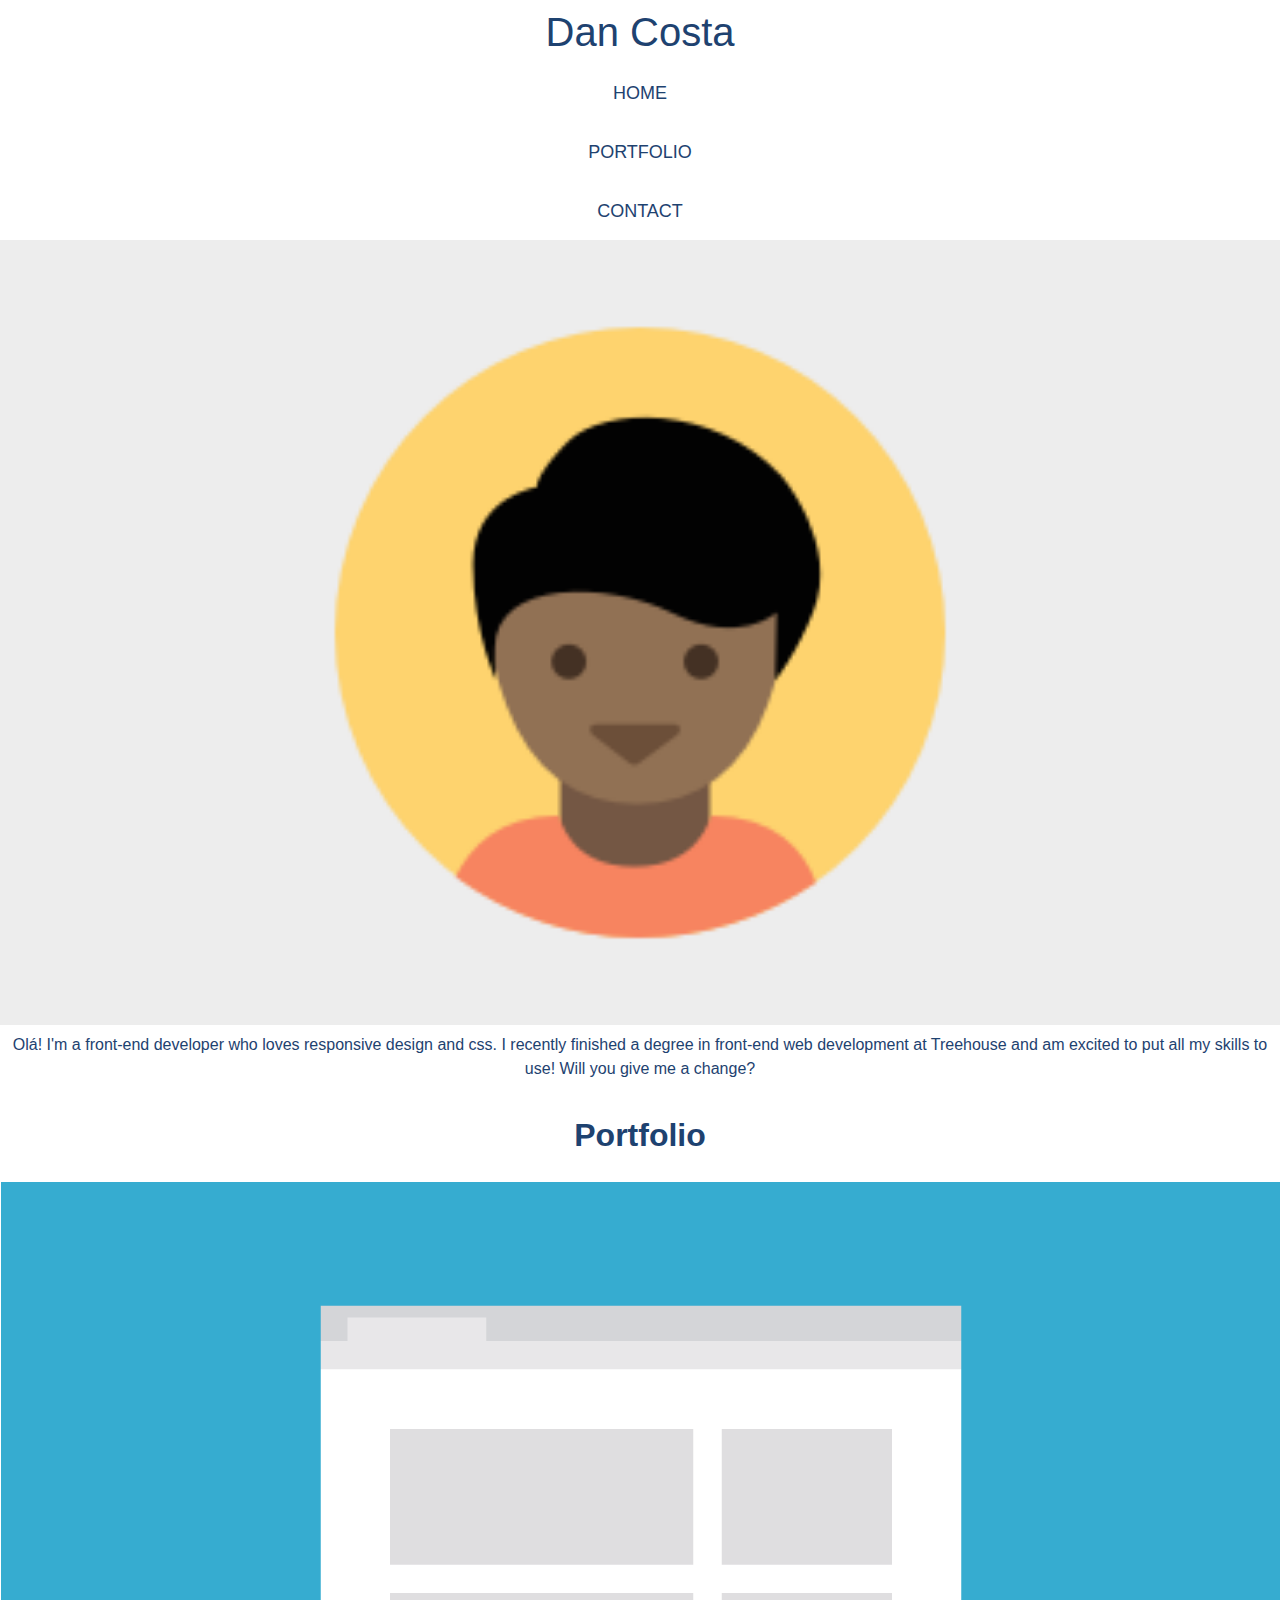
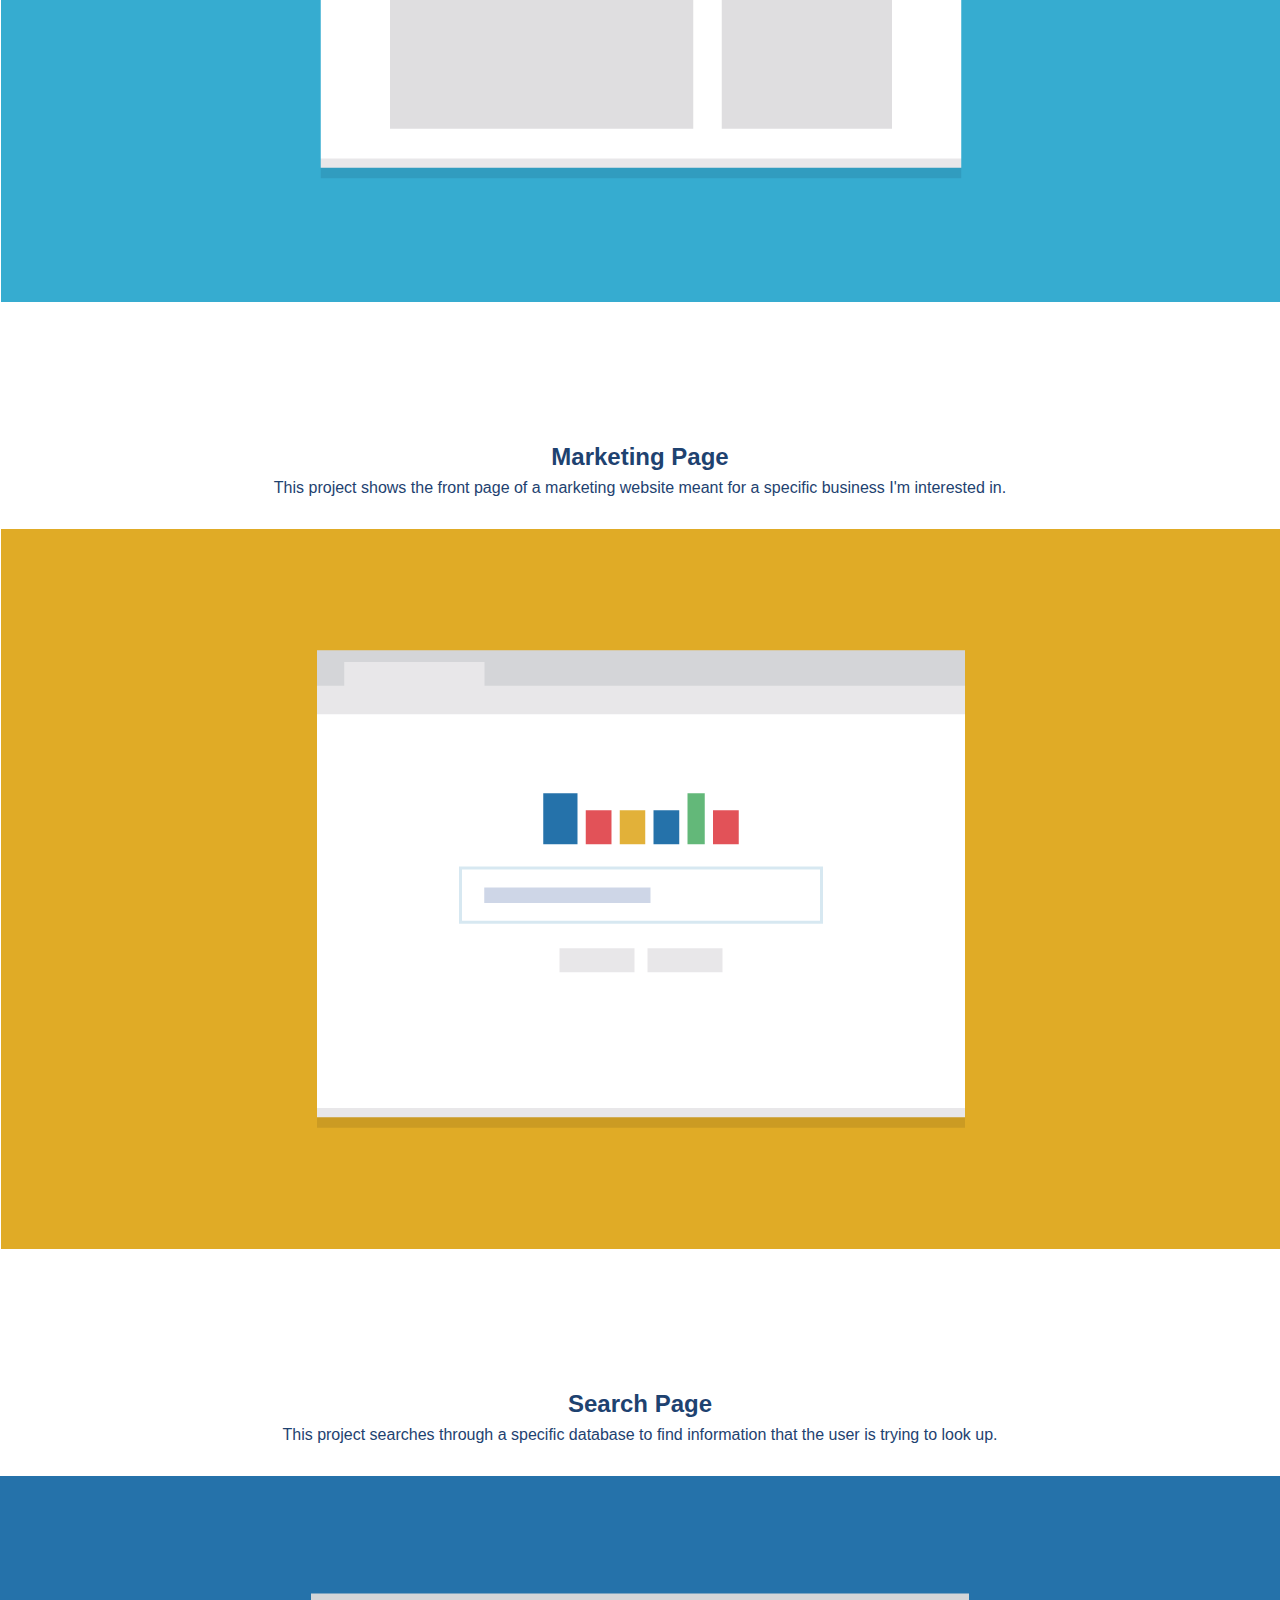
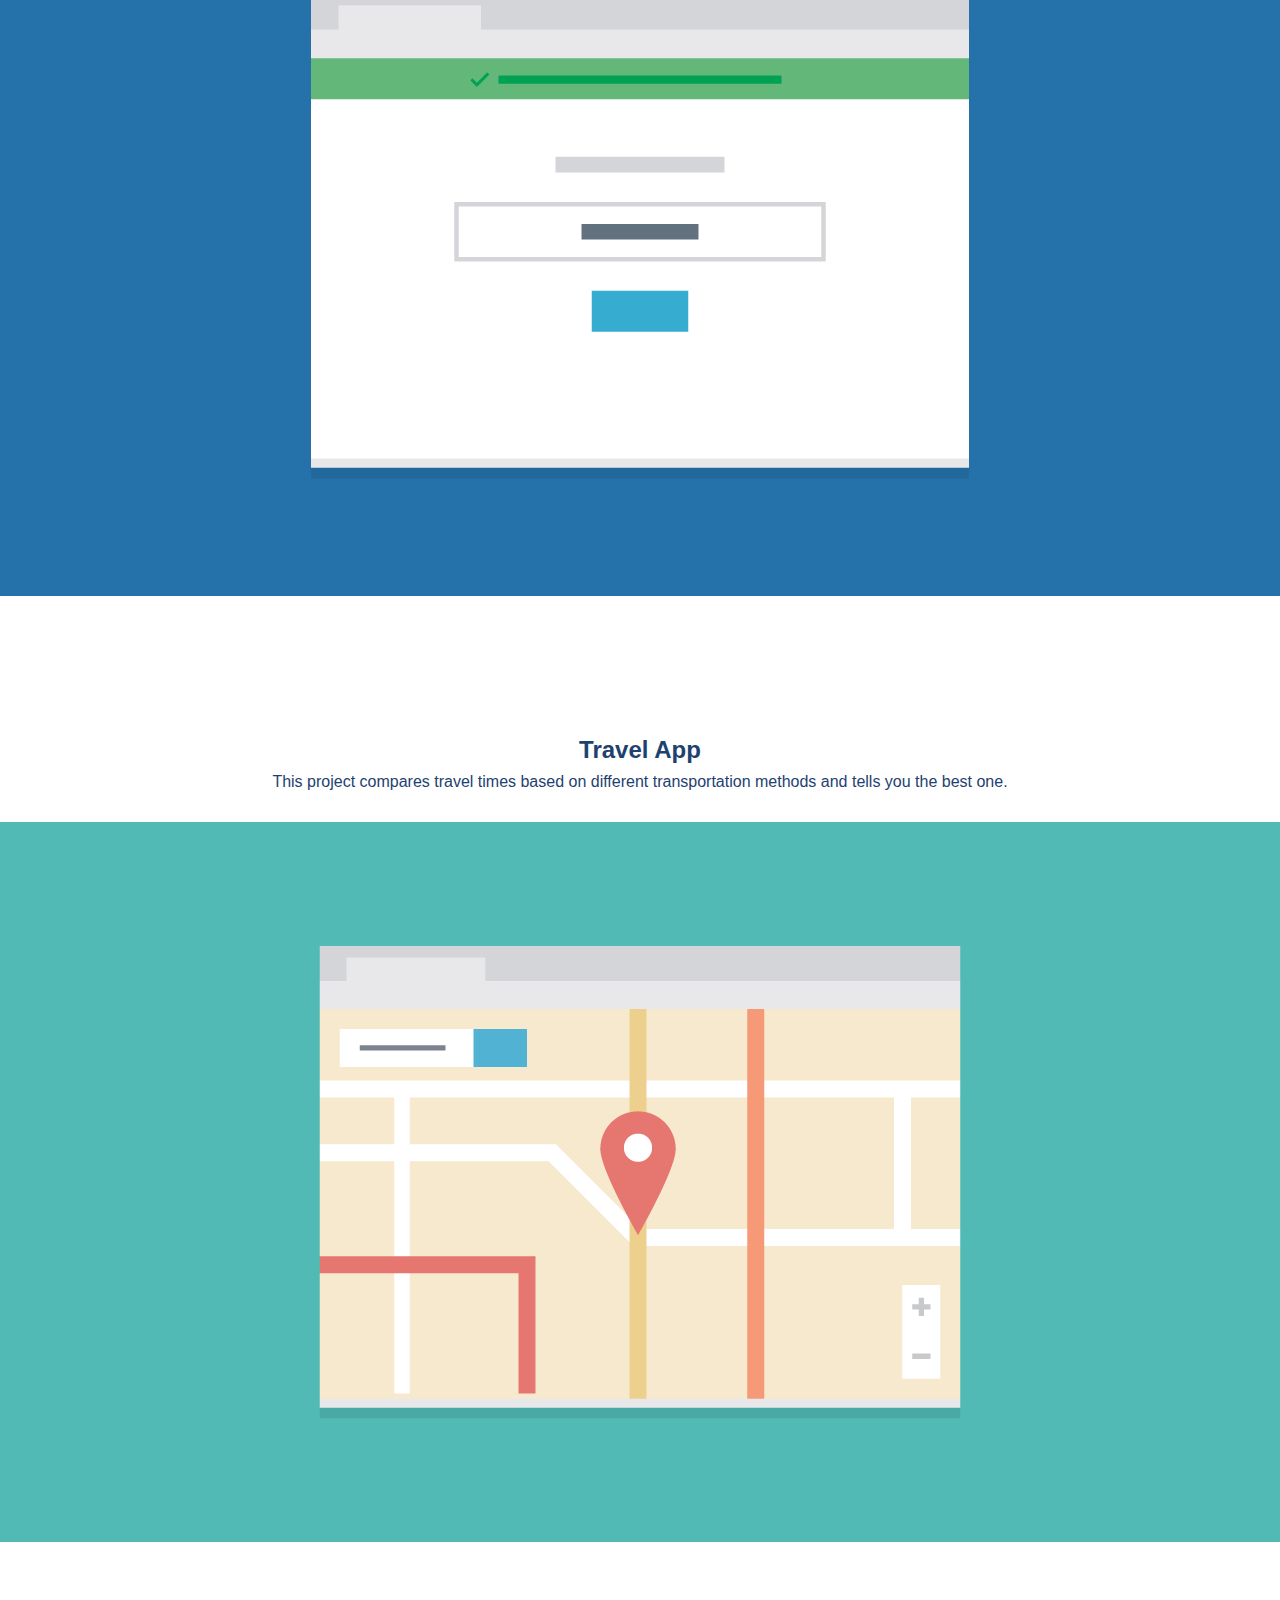
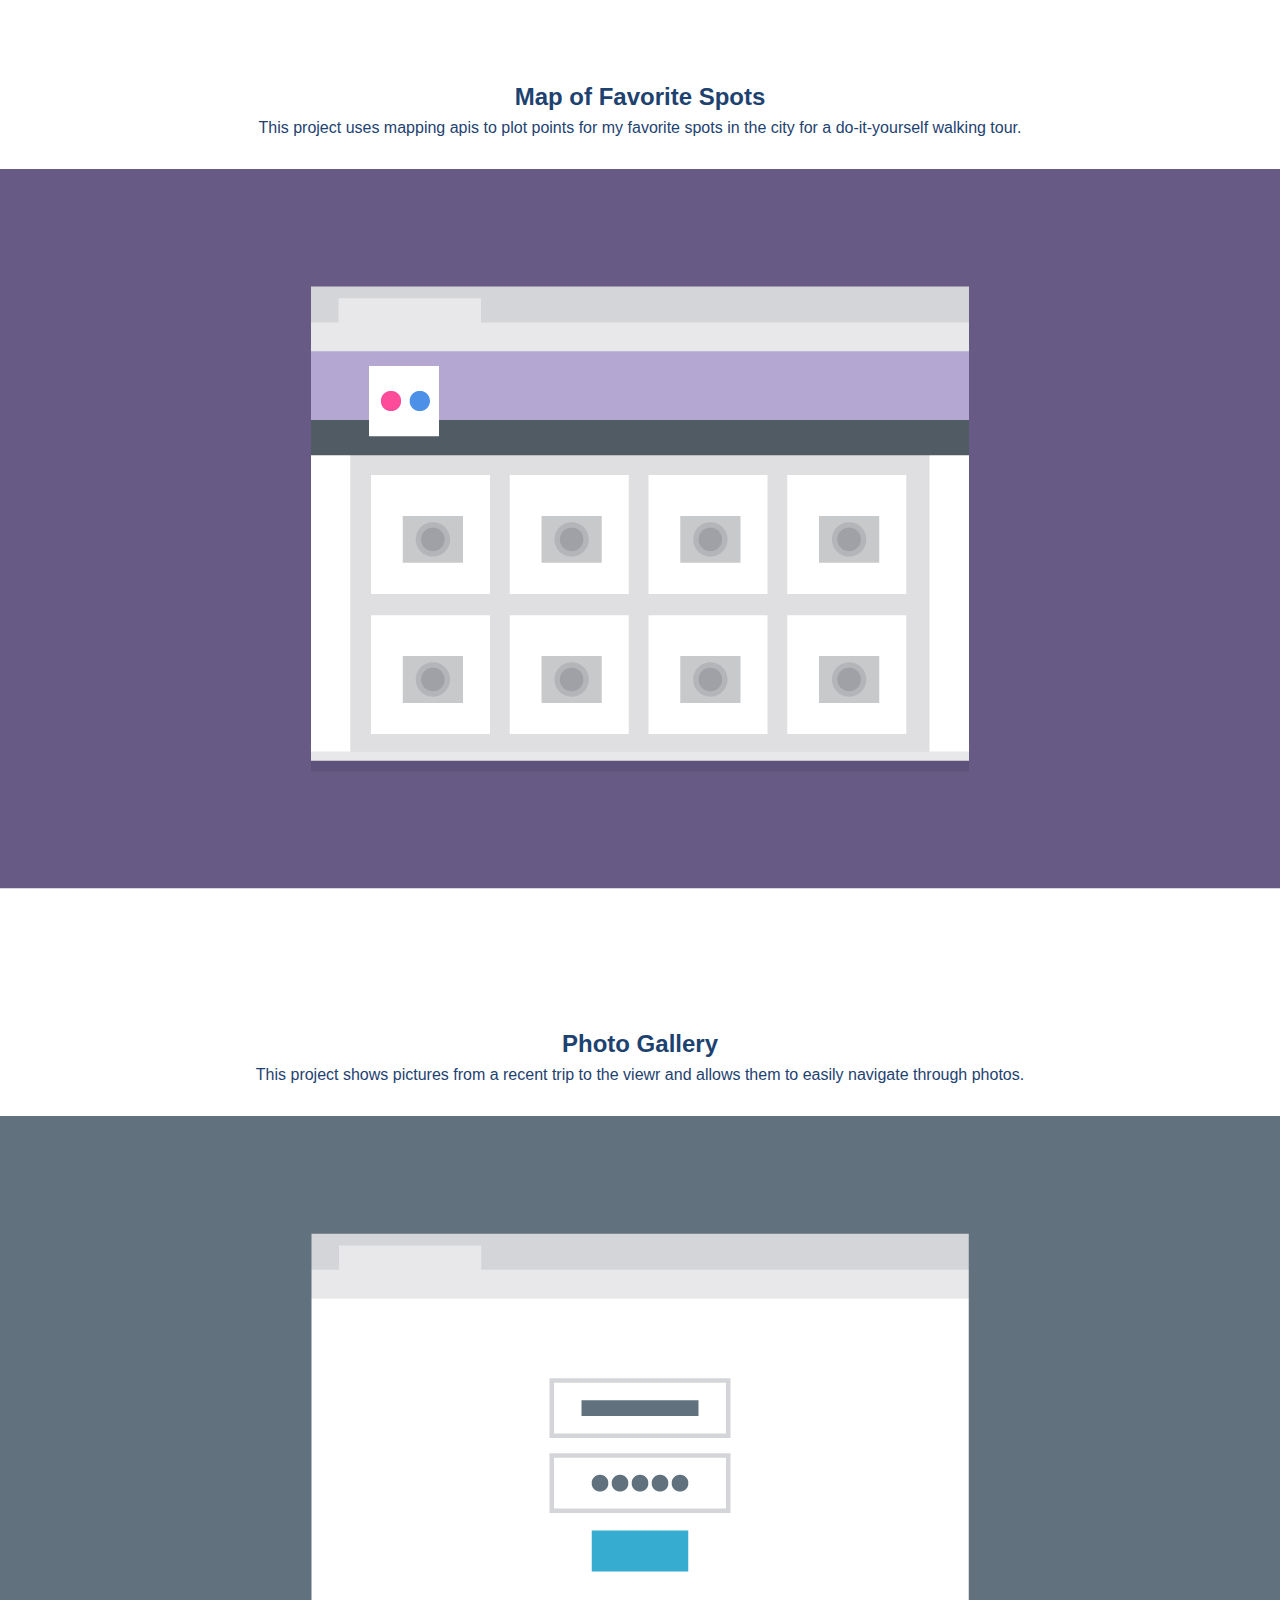
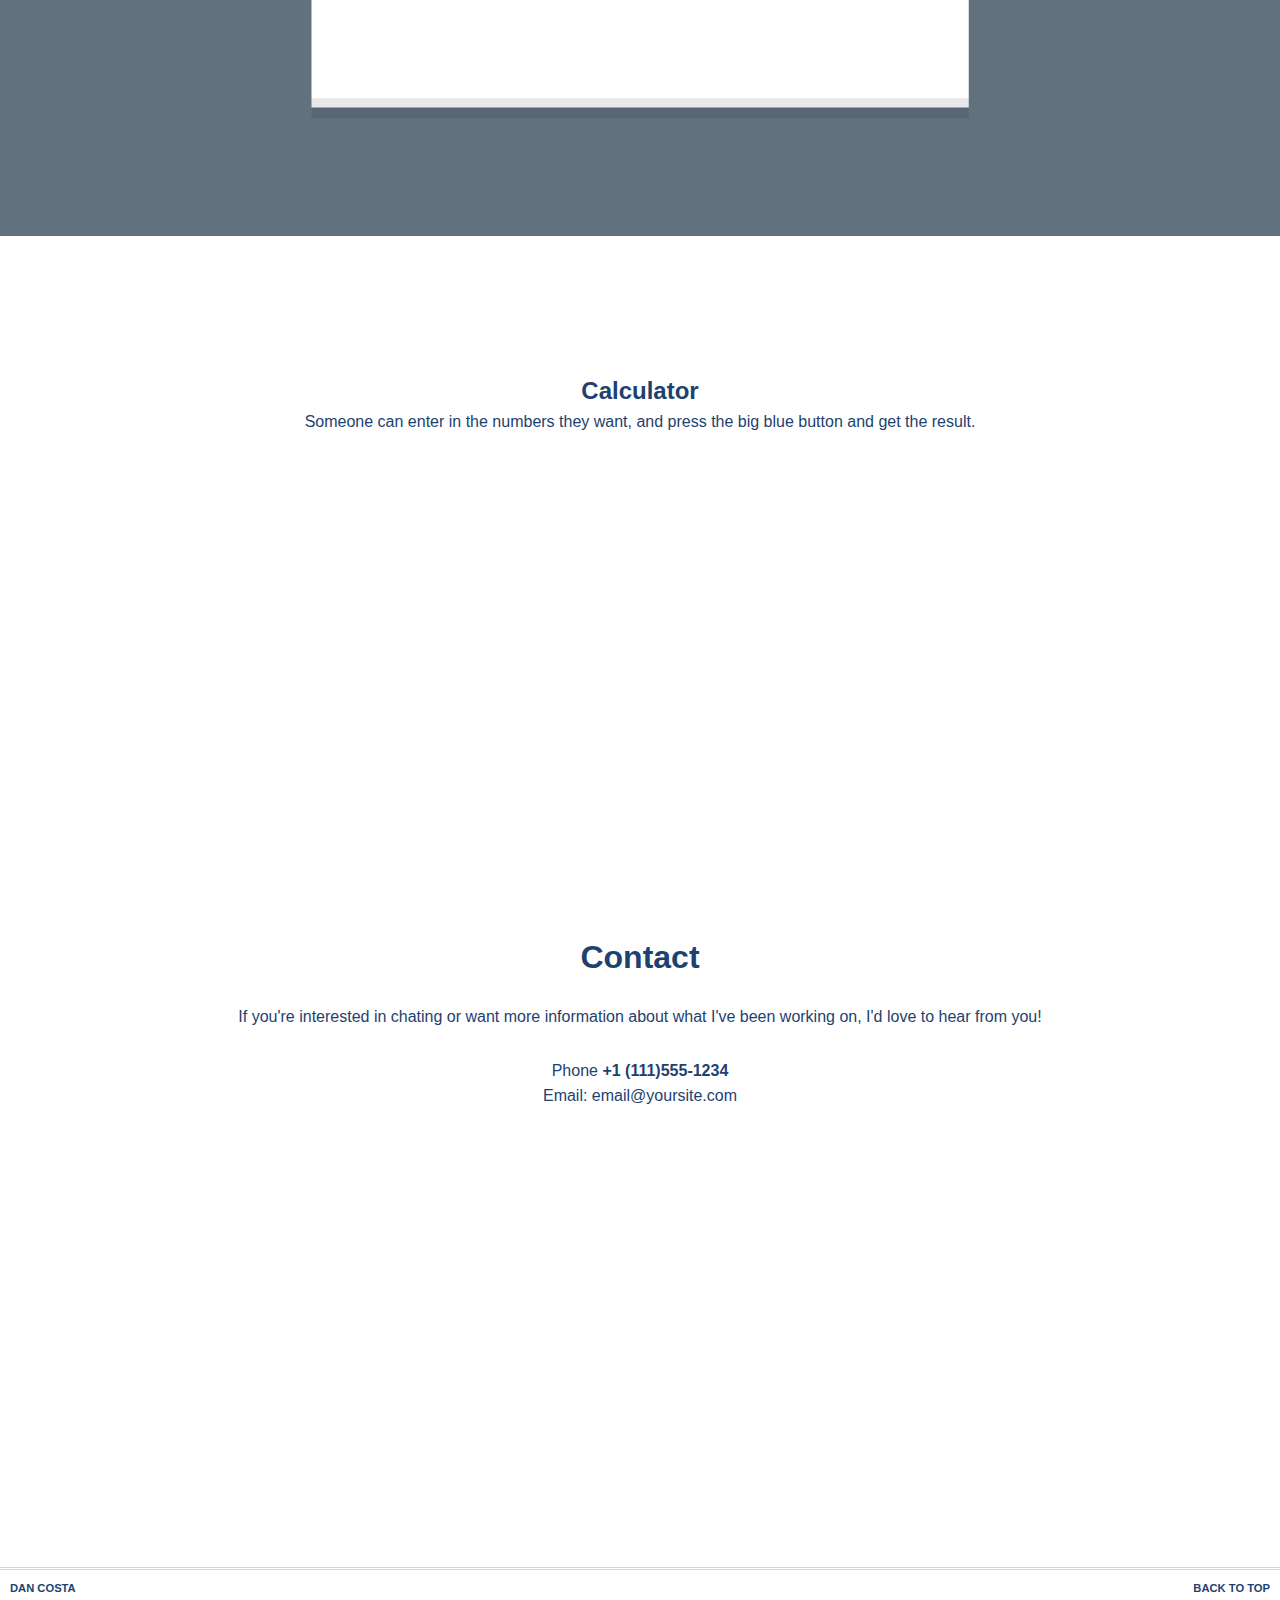
==== index.html @ 62ac526b "Small devices done" ====
<!doctype html>

<html lang="en">
    <head>
        <meta charset="utf-8">
        <title>Dan Costa</title>
        <meta name="viewport" content="width=device-width, initial-scale=1.0">
        <link rel="stylesheet" href="css/normalize.css">
        <link rel="stylesheet" href="css/styles.css">
    </head>

    <body>
        <header name="top">
            <nav>
                <ul class="name">
                    <li>Dan Costa</a></li>
                </ul>
                <ul class="main-nav">
                    <li><a class="home" href="#top">Home</a></li>
                    <li><a class="portfolio" href="#portfolio">Portfolio</a></li>
                    <li><a class="contact" href="#contact">Contact</a></li>
                </ul>
            </nav>

        </header>

        <main>
            <div>
                <img class="profile" src="images/responsive-layout-profile.png" alt="profile photo">
                <p> Olá! I'm a front-end developer who loves responsive design and css. 
                    I recently finished a degree in front-end web development at Treehouse and am excited to put all my skills to use! 
                    Will you give me a change? </p>
            </div>

            <section>
                <h1><a name="portfolio"></a>Portfolio</h1>
                    <div class="marketing">
                        <img src="images/portfolio-1.png" class="portfolio" alt="newspaper image">
                        <h2>Marketing Page</h2>
                        <p>This project shows the front page of a marketing website meant for a specific business I'm interested in.</p>
                    </div>

                    <div class="search">    
                        <img src="images/portfolio-2.png" class="portfolio alt="search image">
                        <h2>Search Page</h2>
                        <p>This project searches through a specific database to find information that the user is trying to look up.</p>
                    </div>

                    <div class="travel app">    
                        <img src="images/portfolio-3.png" class="portfolio alt="app image">
                        <h2>Travel App</h2>
                        <p>This project compares travel times based on different transportation methods and tells you the best one.</p>
                    </div>

                    <div class="map">    
                        <img src="images/portfolio-4.png" class="portfolio alt="map image">
                        <h2>Map of Favorite Spots</h2>
                        <p>This project uses mapping apis to plot points for my favorite spots in the city for a do-it-yourself walking tour.</p>
                    </div>

                    <div class="photo-gallery">    
                        <img src="images/portfolio-5.png" class="portfolio alt="a photo gallery image">
                        <h2>Photo Gallery</h2>
                        <p>This project shows pictures from a recent trip to the viewr and allows them to easily navigate through photos.</p>
                    </div>

                    <div class="calculator">    
                        <img src="images/portfolio-6.png" class="portfolio alt="a calculator image">
                        <h2>Calculator</h2>
                        <p>Someone can enter in the numbers they want, and press the big blue button and get the result.</p>
                    </div>
            </section>

            <section>
                <h1><a name="contact"></a>Contact</h1>
                <p>If you're interested in chating or want more information about what I've been working on, I'd love to hear from you!</p>
                <div>Phone <strong>+1 (111)555-1234</strong></div>
                <div>Email: <a href="mailto:email@yoursite.com">email@yoursite.com</a></div>

            </section>

        </main>


        <footer>
            <nav class="container">
                <ul class="footer-name">
                    <li>Dan Costa</li>
                </ul>
                <ul class="footer-nav">
                    <li><a class="home" href="index.html">Home</a></li>
                    <li><a class="portfolio" href="#portfolio">Portfolio</a></li>
                    <li><a class="contact" href="#contact">Contact</a></li>
                </ul>
                <div class="back-to-top">
                    <a class="top" href="#top"><strong>Back to top</strong></a>
                </div>
            </nav>

        </footer>

    </body>
</html>
---- css/styles.css ----
/* Base Element Styles  */
* {
    margin: 0;
	padding: 0;
    box-sizing: border-box;
    color: #1E4270;
    width: 100%;
}

body {
	font-family: Roboto, sans-serif;
    line-height: 1.6;
    background-color: #FFFFFF;
}

p {
	font-size: 1em;
    margin-bottom: 1.8em;
    line-height: 1.5;
    text-align: center;
}

/* Navigation Top and footer */

.name {
    font-size: 2.5em;
    margin: 0;
    text-align: center;
    color: #1E4270;
}

.main-nav {
    width: 100%;
    font-size: 1.8em;
    text-transform: uppercase;
    display: flex;
    flex-direction: column;
    align-items: center;
}

.main-nav li {
    list-style: none;
    padding: 15px 10px;
    font-size: 18px;
    text-align: center;

}

.main-nav a:hover {
    color: #418FDE;
}

.nav-footer a:hover {
    color: #418FDE;
}

.main-nav a {
    display: inline-block;     
    position: relative;    
    z-index: 1;     
    padding: 2em;     
    margin: -2em;
}

a {
    text-decoration: none;
}

a:hover{
    color:#418FDE;
}

footer {
    border-top: double #A7E7FF;
    margin-top: 10px;
    margin-bottom: 0px;
    padding: 10px;
    width: 100%; 
    
}

.container {
   width: 100%;
   display: flex;
   flex-direction: row;
   vertical-align: bottom;
   align-items: flex-end;
}

.footer-name {
    font-size: .70em;
    font-weight: bold;
    text-transform: uppercase;
}

.footer-nav {
    display: none;
}

.back-to-top {
    font-size: .70em;
    text-transform: uppercase;
    display: flex;
    align-items: flex-end;
}

.back-to-top a {
    margin: 0;
    padding: 0;
    text-align: end;
}

/* Main Area */

h1 {
text-align: center;
}

section {
    text-align: center;
    padding-bottom: 35%;
}

img:hover {
    transform: scale(.97);
}

img {
    transition-duration: .1s;
}

.portfolio {
    padding-bottom: 10%;
}

/* Media Queries */

/* @media screen and (min-width:768px) {
    nav {
        display: flex;
        margin: auto;
        margin-bottom: 50px;
        flex-direction: column;
        align-items: center;
    }

    nav ul {
        display: flex;
        flex-direction: row;
        justify-content: center;
    } 

    

    footer {
        border-top: double #A7E7FF;
        margin-top: 90px;
        width: 100%;
        
    }

    .footer-nav {
        padding-left: 20px;
        font-size: 1em;
        text-transform: uppercase;
        float: right;


    }

    .footer-name {
        font-size: 1.2em;
        margin: 0;
        float: left;
        display: block;
       
    }

    .footer-nav {
    font-size: .50em;
    text-transform: uppercase;
    display: flex;
    justify-content: space-between;
    align-items: flex-end;
}
a.home,
a.portfolio,
a.contact {
    padding: 0;
    margin: 0;
    text-align: center;
}
}


@media screen and (min-width: 1024px) {
    
} */

  
      /* ---- Float clearfix ---- */
  
      .clearfix::after {
          content: " ";
          display: table;
          clear: both;
      }
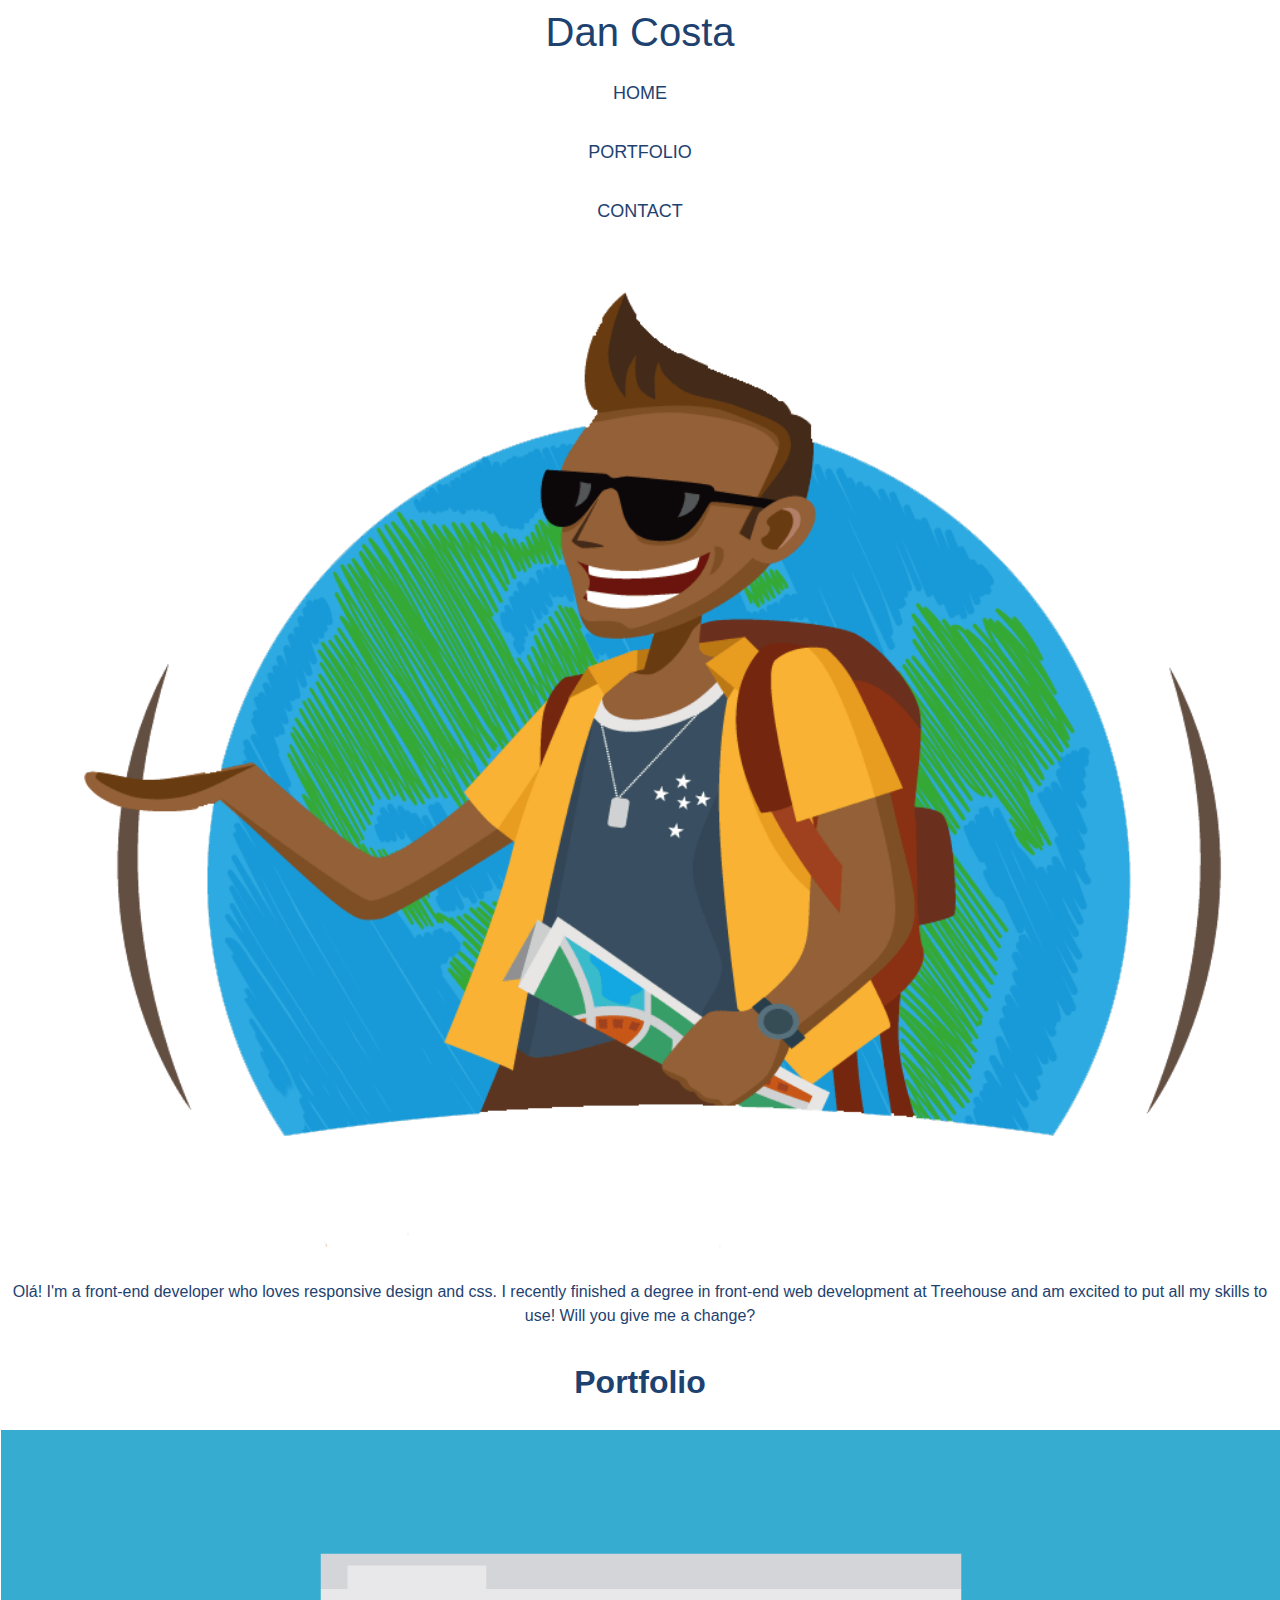
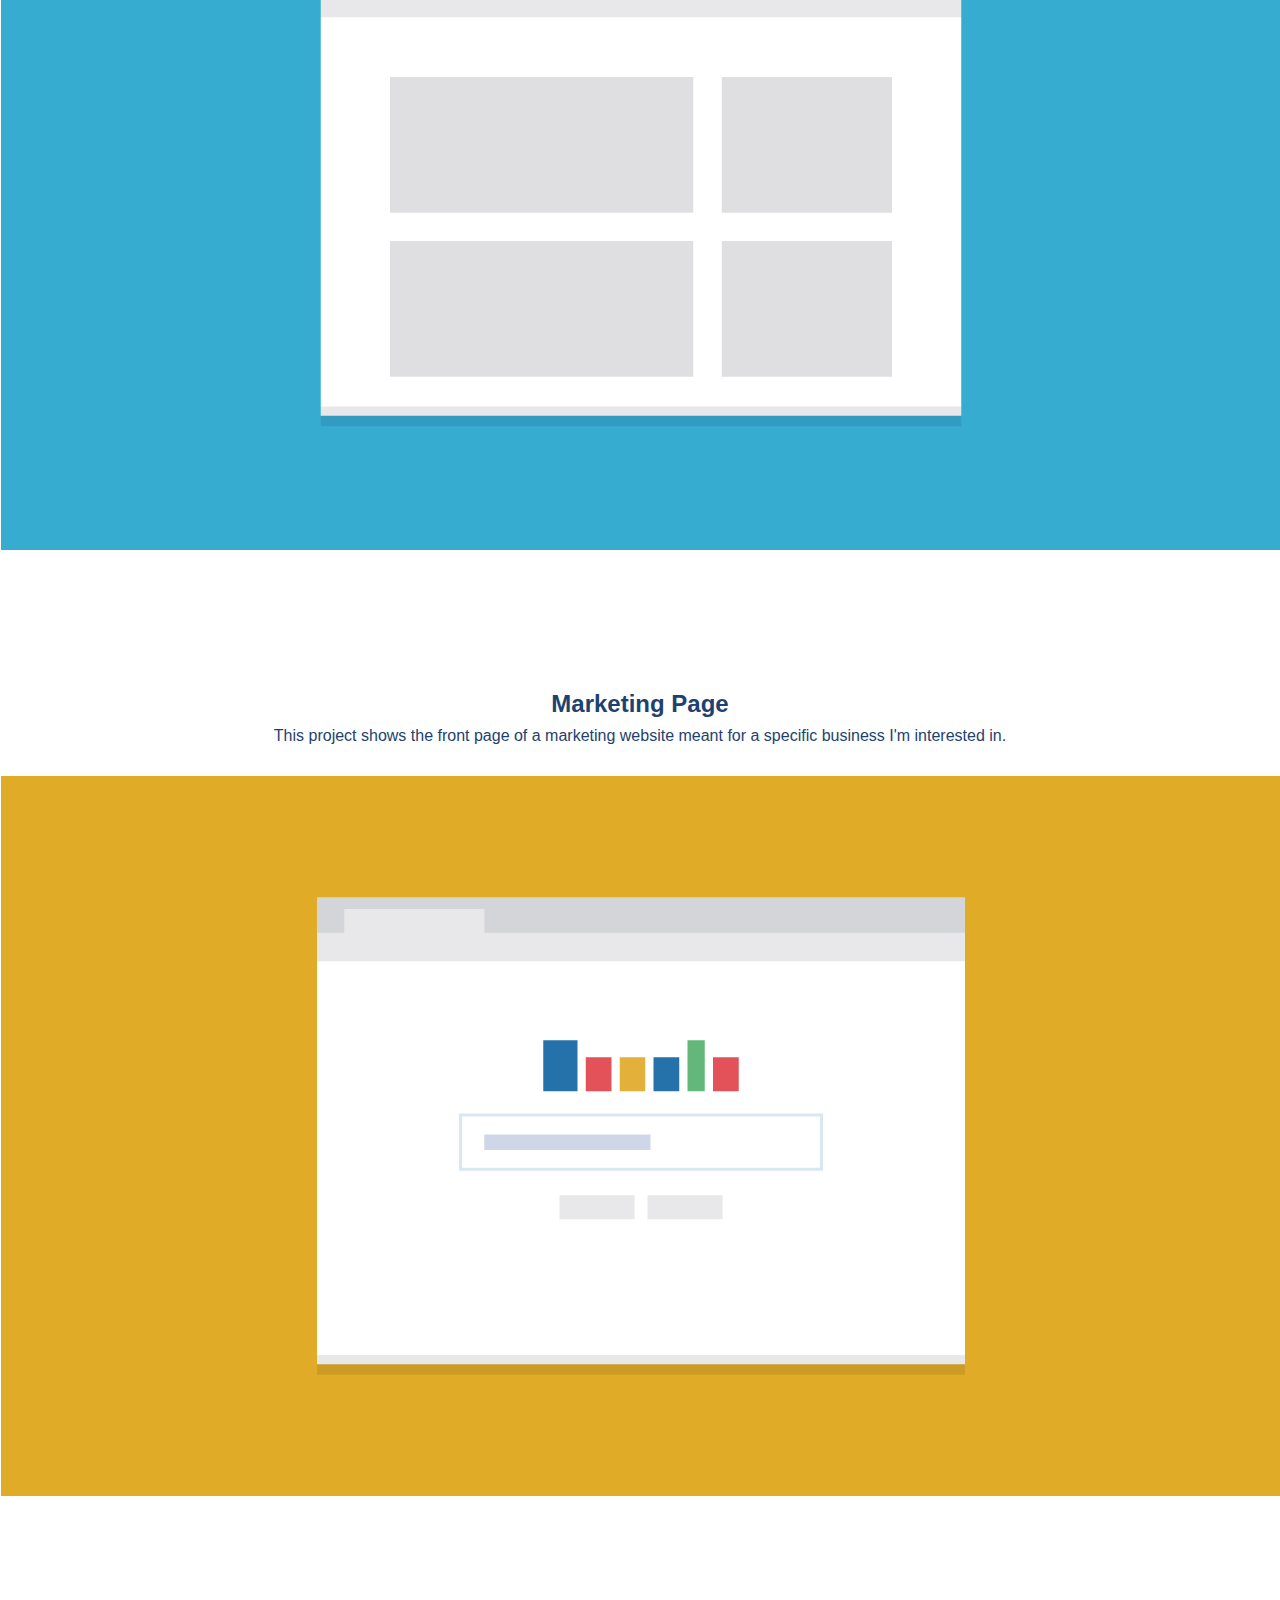
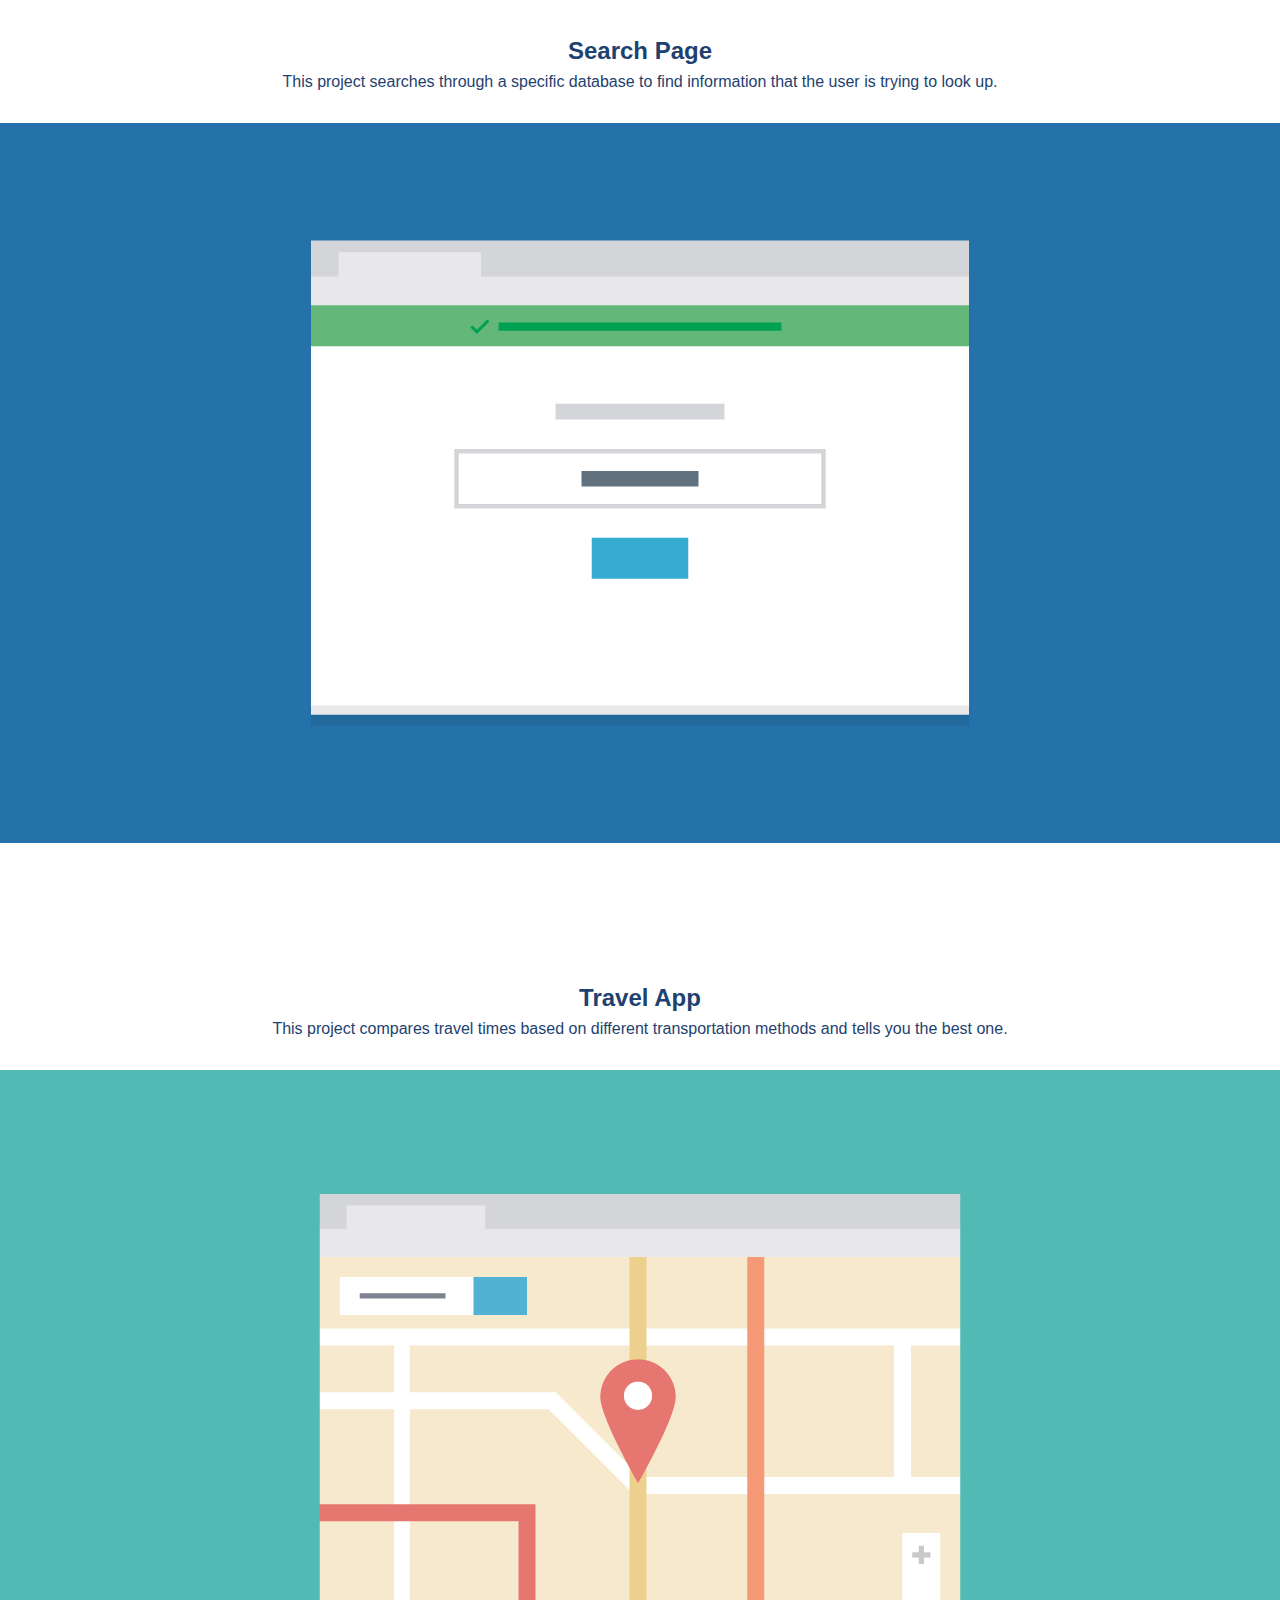
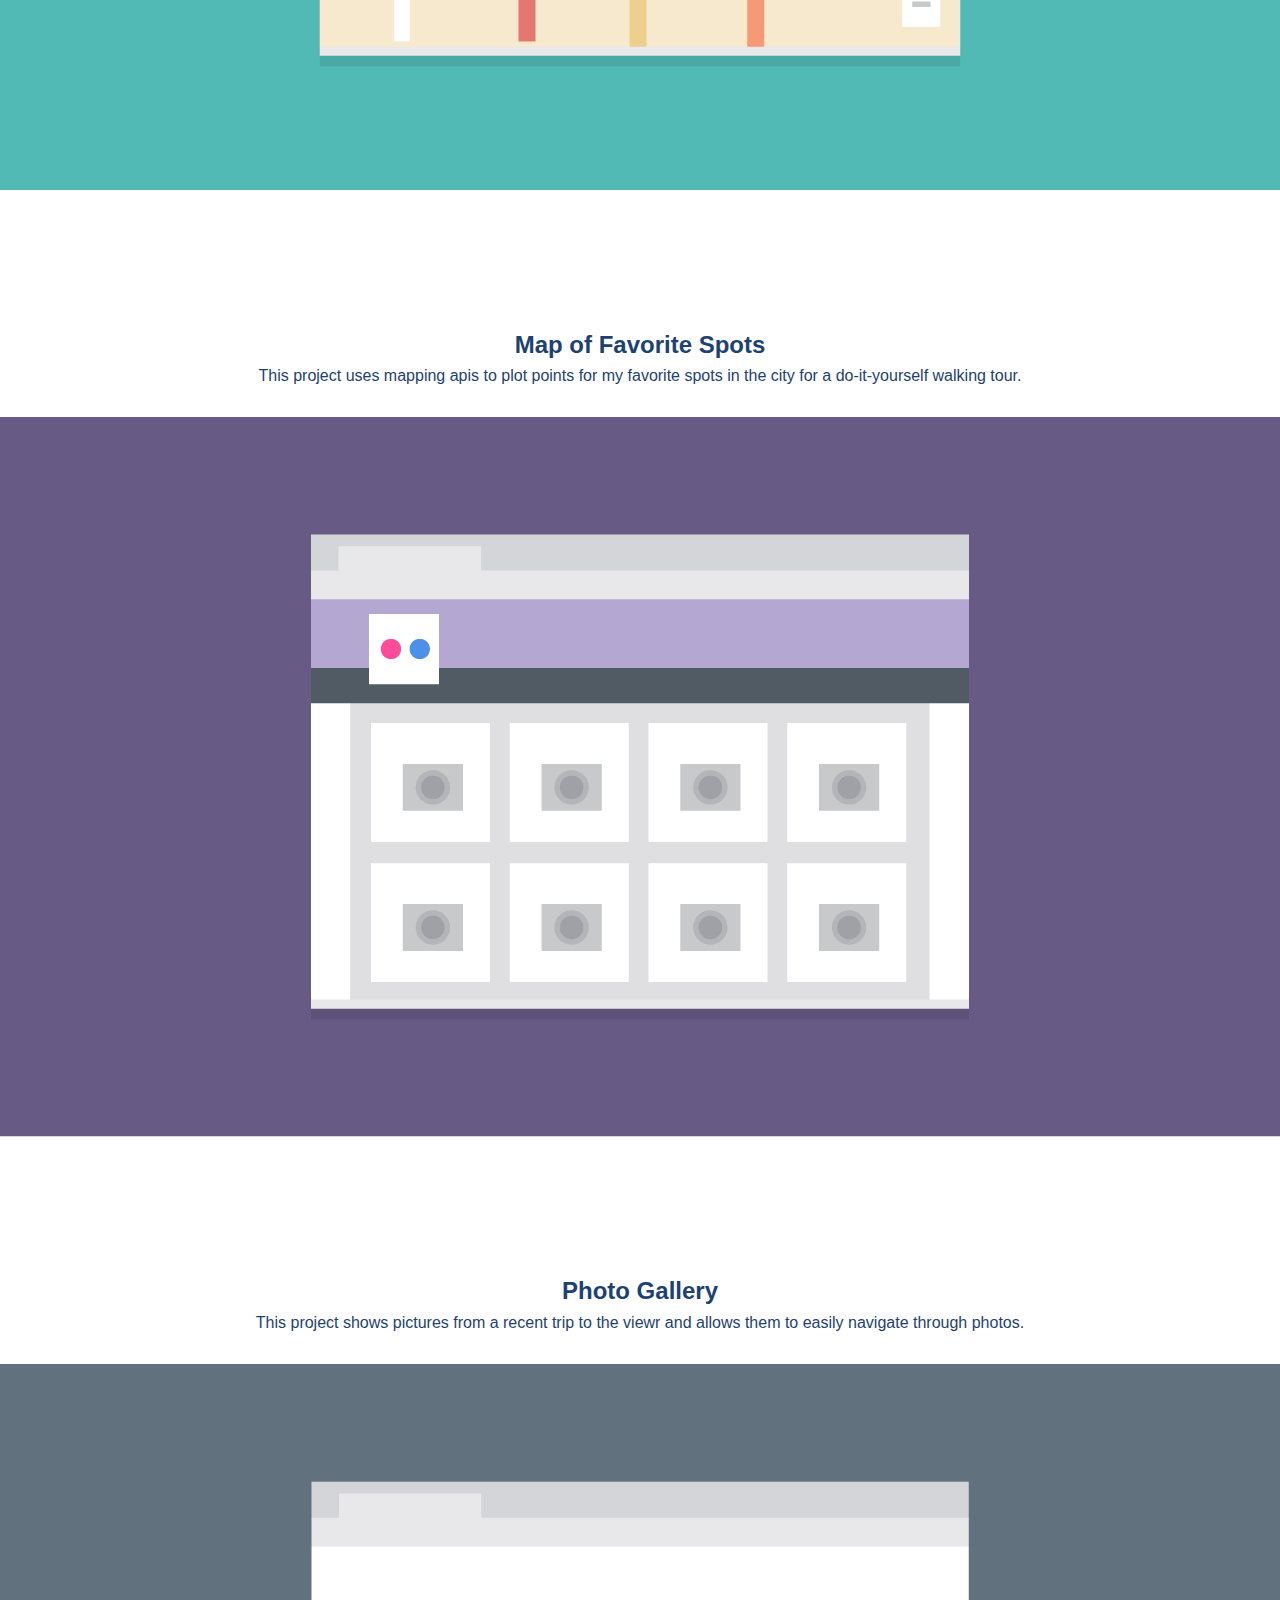
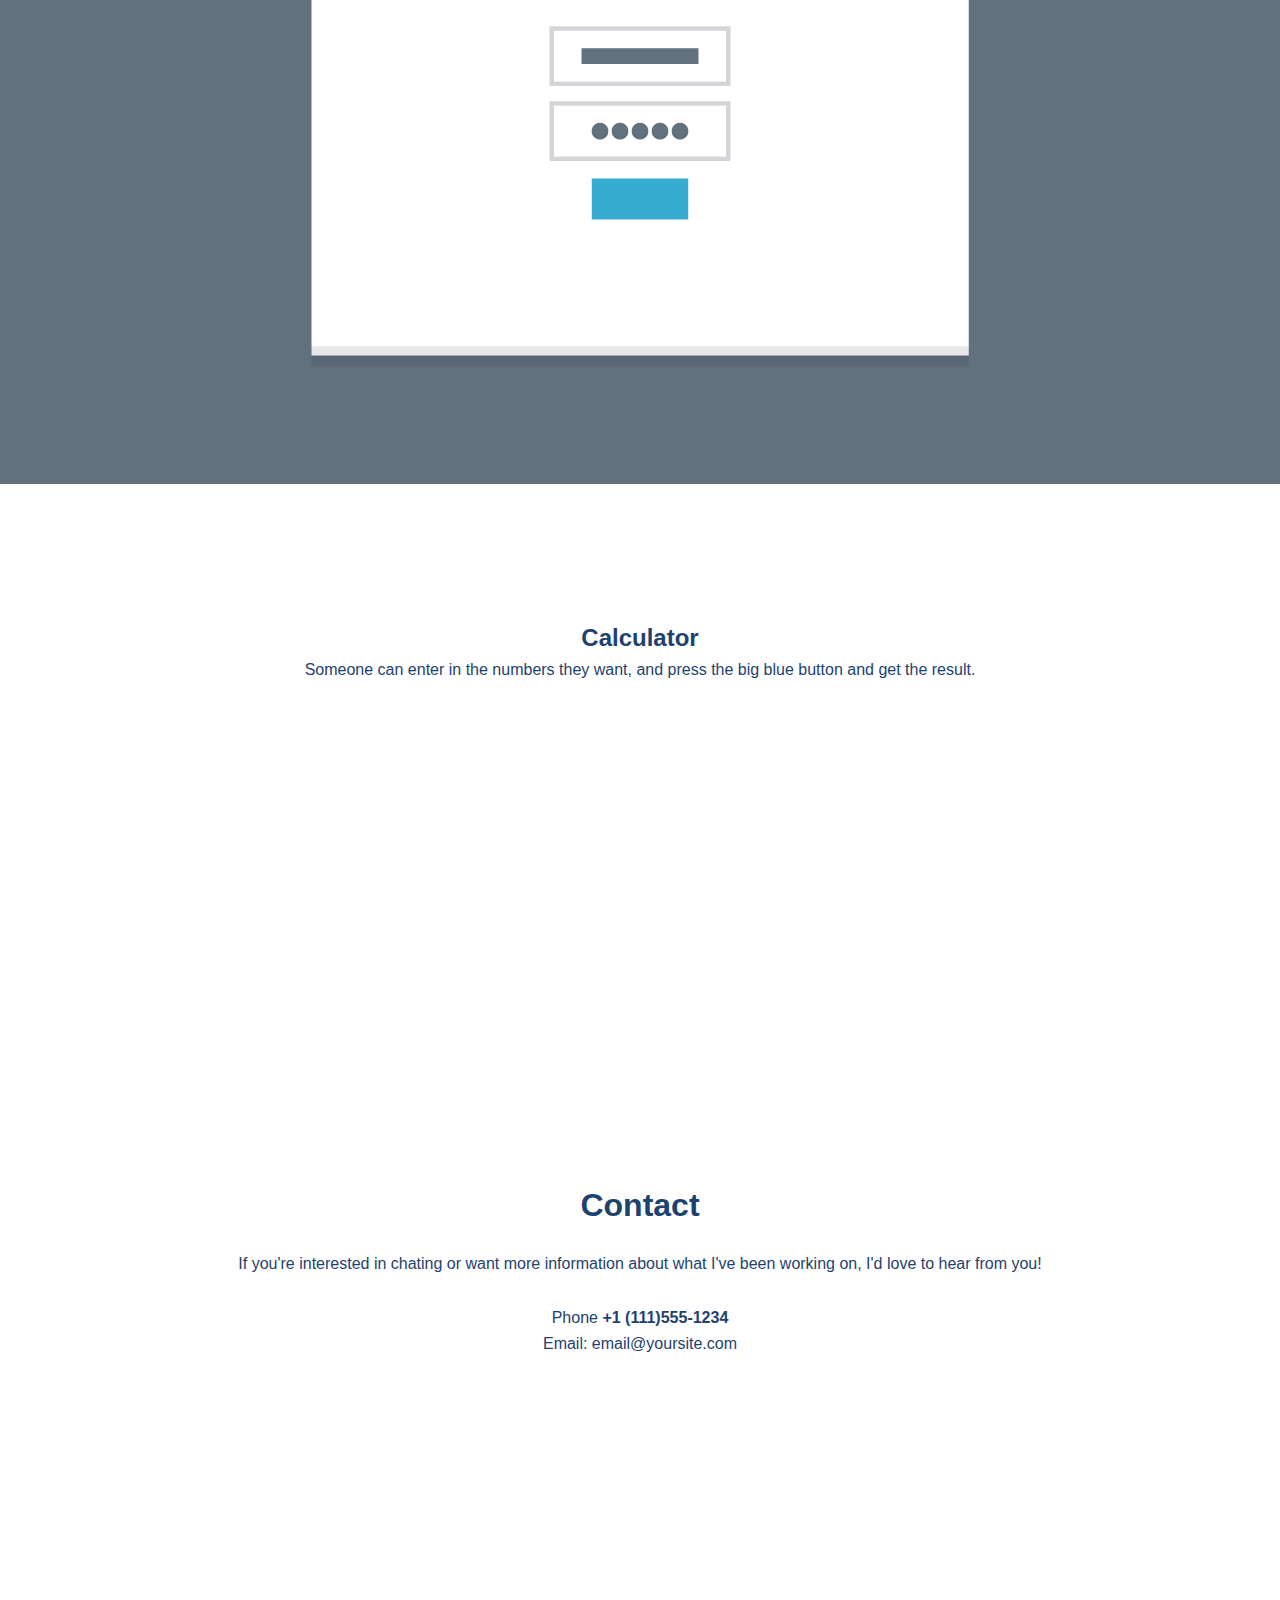
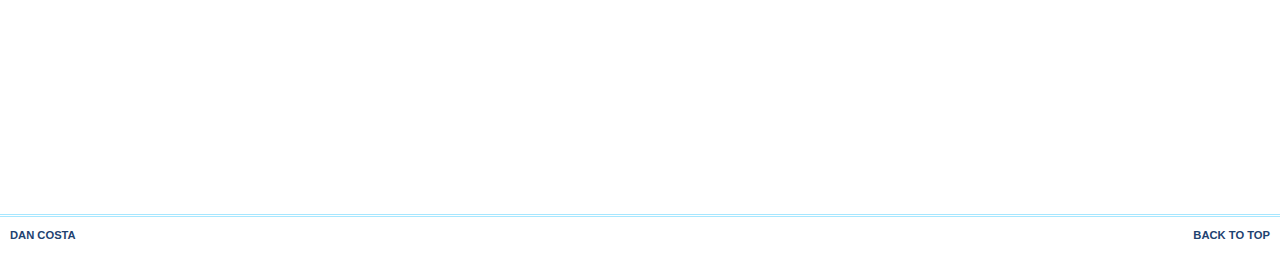
==== commit 6f8e882d: "profile pic" ====
--- a/index.html
+++ b/index.html
@@ -26,7 +26,7 @@
 
         <main>
             <div>
-                <img class="profile" src="images/responsive-layout-profile.png" alt="profile photo">
+                <img class="profile" src="images/danprofile.png" alt="profile photo">
                 <p> Olá! I'm a front-end developer who loves responsive design and css. 
                     I recently finished a degree in front-end web development at Treehouse and am excited to put all my skills to use! 
                     Will you give me a change? </p>
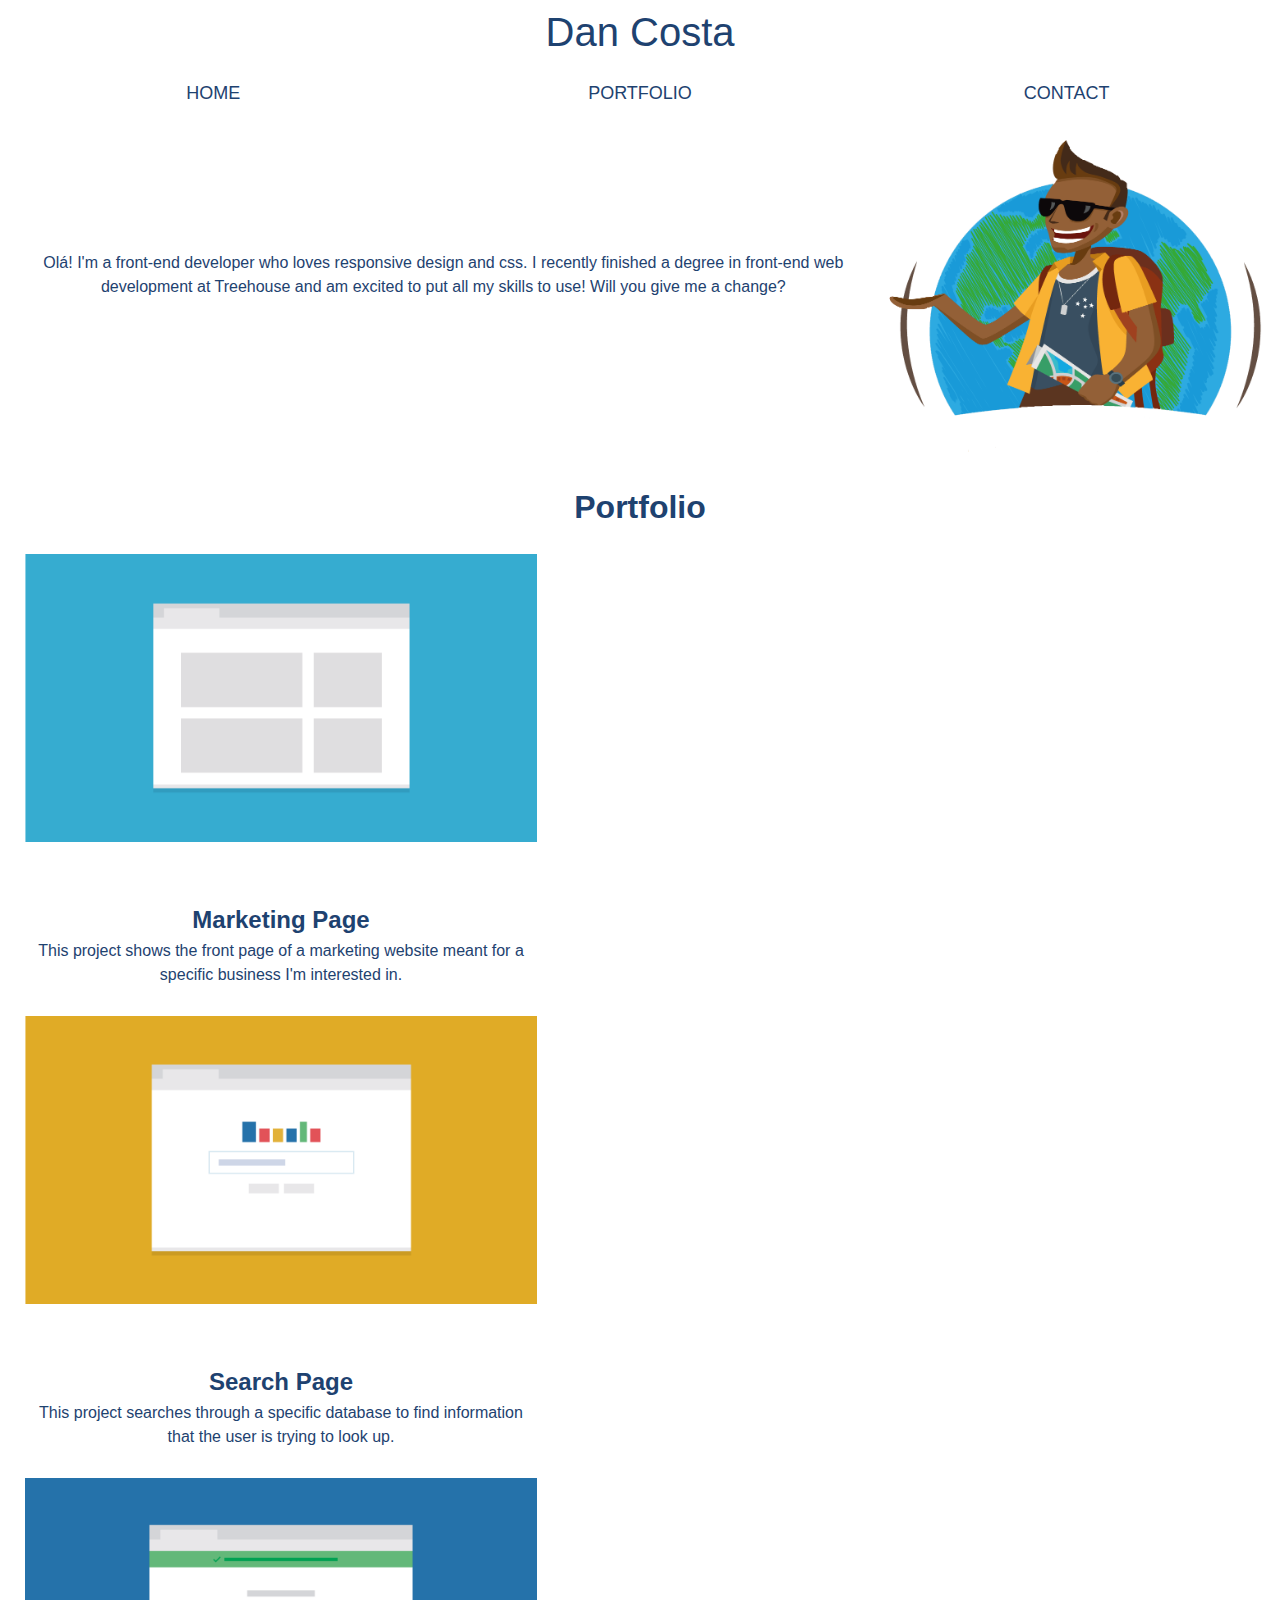
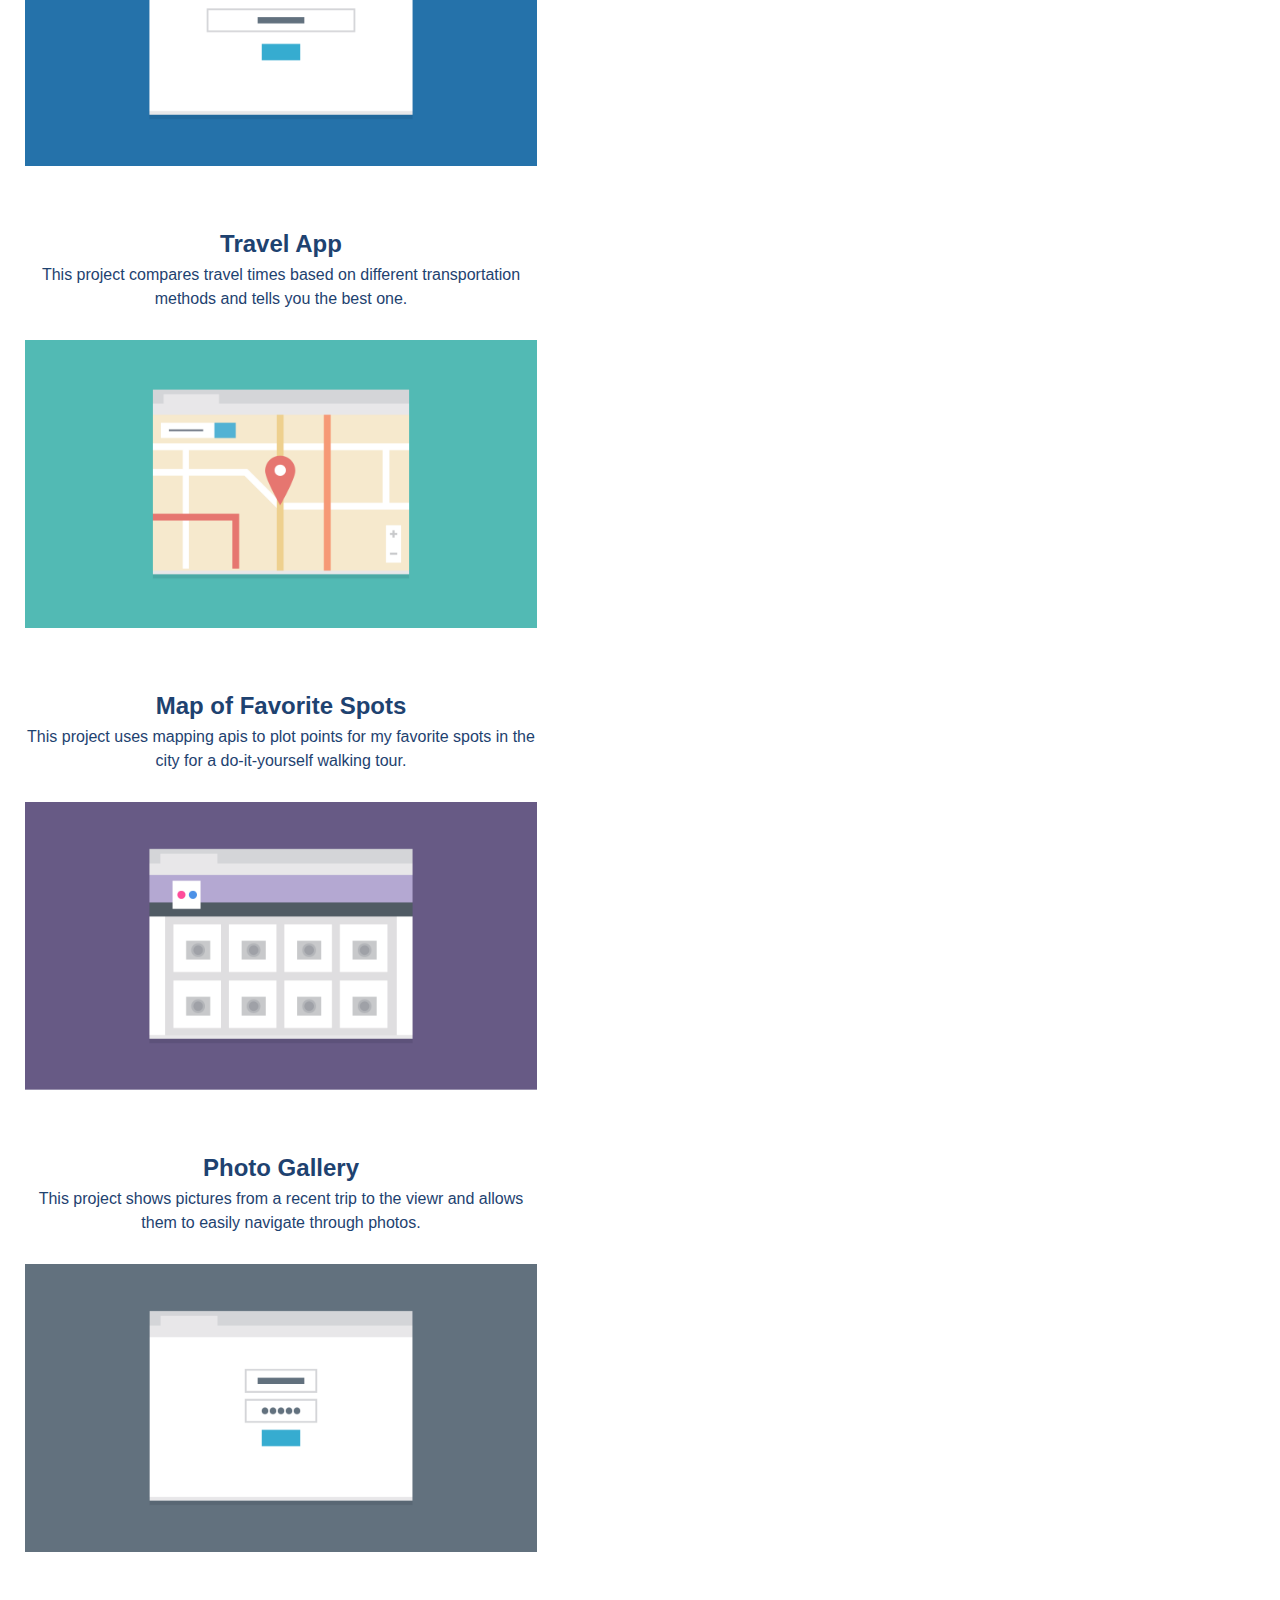
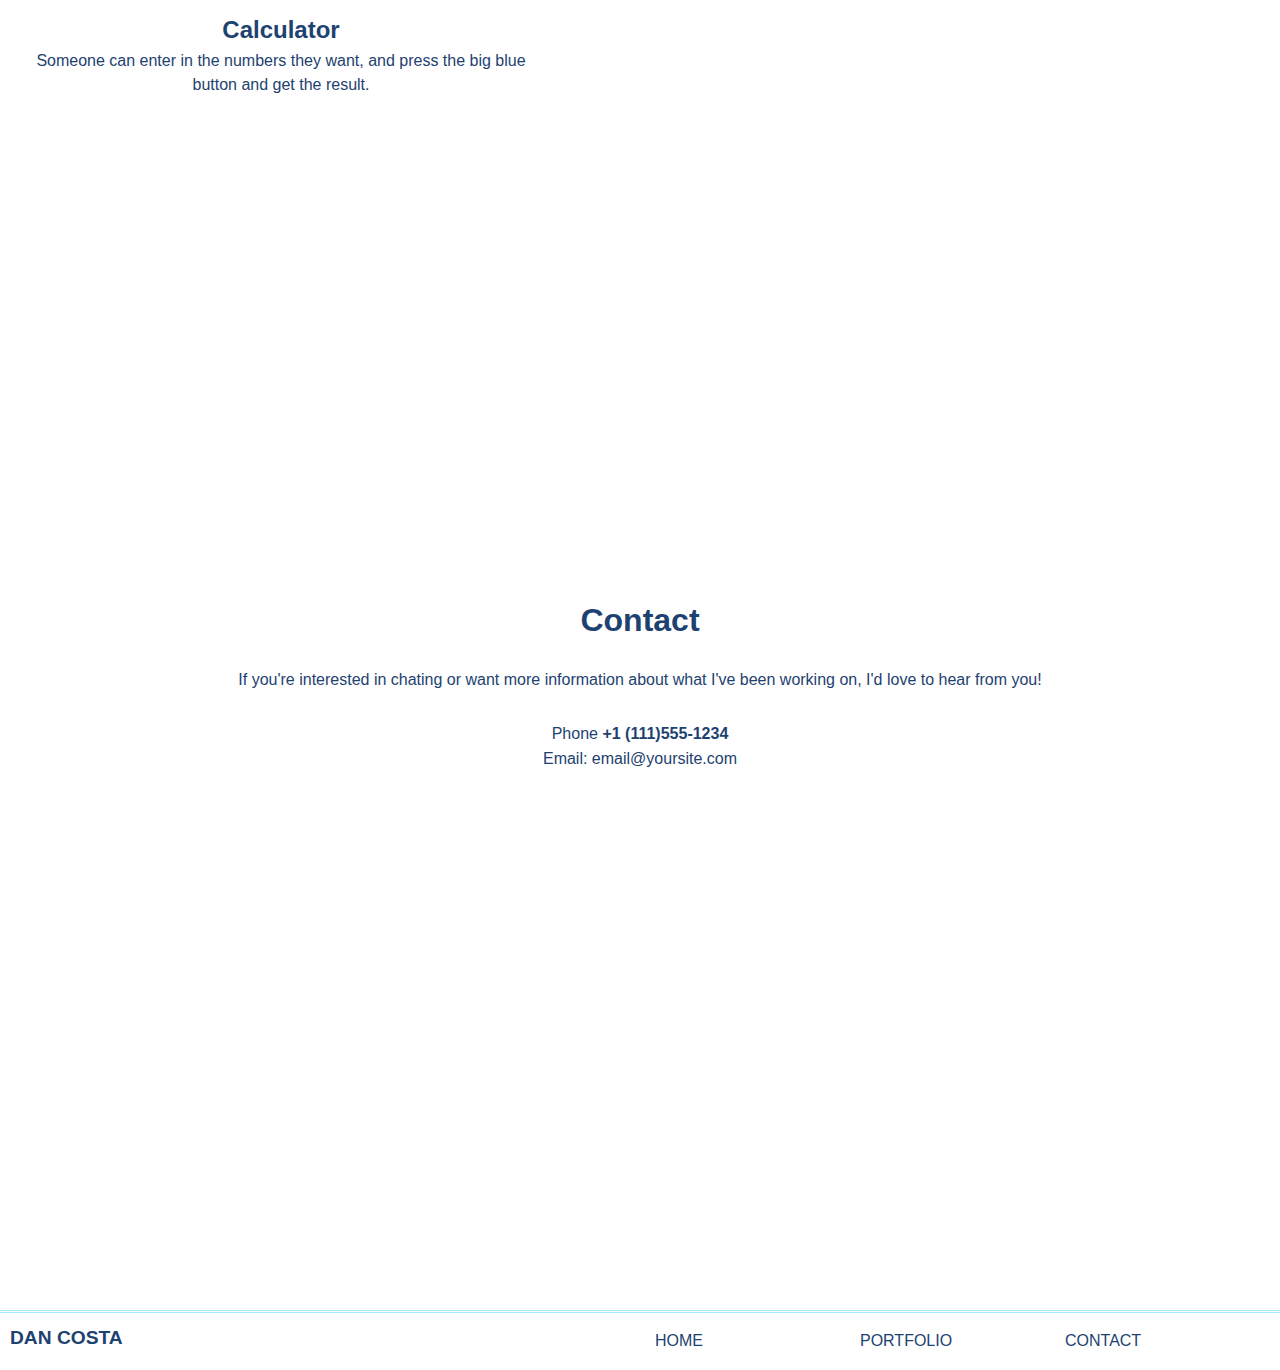
==== commit 6d312ec9: "Heaps of work done. But not finished yet" ====
--- a/index.html
+++ b/index.html
@@ -25,40 +25,43 @@
         </header>
 
         <main>
-            <div>
+            <div class="profile-info">
+                <div class="profile-text">
+                    <p> Olá! I'm a front-end developer who loves responsive design and css. 
+                        I recently finished a degree in front-end web development at Treehouse and am excited to put all my skills to use! 
+                        Will you give me a change? </p>
+                </div>
                 <img class="profile" src="images/danprofile.png" alt="profile photo">
-                <p> Olá! I'm a front-end developer who loves responsive design and css. 
-                    I recently finished a degree in front-end web development at Treehouse and am excited to put all my skills to use! 
-                    Will you give me a change? </p>
             </div>
 
-            <section>
-                <h1><a name="portfolio"></a>Portfolio</h1>
-                    <div class="marketing">
+            <h1><a name="portfolio"></a>Portfolio</h1>
+
+            <section class="section-one">
+                    <div class="s1-container">
                         <img src="images/portfolio-1.png" class="portfolio" alt="newspaper image">
                         <h2>Marketing Page</h2>
                         <p>This project shows the front page of a marketing website meant for a specific business I'm interested in.</p>
                     </div>
 
-                    <div class="search">    
-                        <img src="images/portfolio-2.png" class="portfolio alt="search image">
+                    <div class="s1-container">    
+                        <img src="images/portfolio-2.png" class="portfolio" alt="search image">
                         <h2>Search Page</h2>
                         <p>This project searches through a specific database to find information that the user is trying to look up.</p>
                     </div>
 
-                    <div class="travel app">    
+                    <div class="s2-container">    
                         <img src="images/portfolio-3.png" class="portfolio alt="app image">
                         <h2>Travel App</h2>
                         <p>This project compares travel times based on different transportation methods and tells you the best one.</p>
                     </div>
 
-                    <div class="map">    
+                    <div class="s1-container">    
                         <img src="images/portfolio-4.png" class="portfolio alt="map image">
                         <h2>Map of Favorite Spots</h2>
                         <p>This project uses mapping apis to plot points for my favorite spots in the city for a do-it-yourself walking tour.</p>
                     </div>
 
-                    <div class="photo-gallery">    
+                    <div class="s2-container">    
                         <img src="images/portfolio-5.png" class="portfolio alt="a photo gallery image">
                         <h2>Photo Gallery</h2>
                         <p>This project shows pictures from a recent trip to the viewr and allows them to easily navigate through photos.</p>
--- a/css/styles.css
+++ b/css/styles.css
@@ -44,7 +44,6 @@
     padding: 15px 10px;
     font-size: 18px;
     text-align: center;
-
 }
 
 .main-nav a:hover {
@@ -136,22 +135,63 @@
 
 /* Media Queries */
 
-/* @media screen and (min-width:768px) {
-    nav {
-        display: flex;
-        margin: auto;
-        margin-bottom: 50px;
-        flex-direction: column;
-        align-items: center;
-    }
-
-    nav ul {
+@media screen and (min-width:768px) {
+    .main-nav {
+        width: 100%;
+        font-size: 1.8em;
+        text-transform: uppercase;
         display: flex;
         flex-direction: row;
-        justify-content: center;
-    } 
-
-    
+        align-items: flex-end;
+    }
+
+    /* main {
+        display: flex;
+        padding: 10px 0;
+    } */
+
+    .profile-info {
+       display: flex;
+    }
+
+    .profile {
+        width: 30%;
+        align-items: flex-end;
+        flex: 1;
+    }
+
+    .profile-text {
+        width: 70%;
+        align-items: flex-start;
+        flex: 2;
+        padding-top: 10%;
+        margin-left: 25px;
+    }
+
+    #portfolio {
+        padding: 40px;
+    }
+
+    .section-one {
+        width: 40%;
+        display: flex;
+        flex-wrap: wrap;
+        margin-left: 25px;
+    }
+
+    .s1-container {
+        align-items: flex-start;
+        flex-direction: row;
+    }
+
+    .s2-container {
+        align-items: flex-end;
+        flex-direction: row;
+    }
+
+    .back-to-top {
+    display: none;
+    }
 
     footer {
         border-top: double #A7E7FF;
@@ -165,34 +205,20 @@
         font-size: 1em;
         text-transform: uppercase;
         float: right;
+        display: flex;
+        justify-content: space-between;
+        align-items: flex-end;
 
 
     }
 
     .footer-name {
         font-size: 1.2em;
-        margin: 0;
-        float: left;
-        display: block;
-       
-    }
-
-    .footer-nav {
-    font-size: .50em;
-    text-transform: uppercase;
-    display: flex;
-    justify-content: space-between;
-    align-items: flex-end;
-}
-a.home,
-a.portfolio,
-a.contact {
-    padding: 0;
-    margin: 0;
-    text-align: center;
-}
-}
-
+        font-weight: bold;
+        text-transform: uppercase;
+    }
+
+}
 
 @media screen and (min-width: 1024px) {
     
@@ -205,6 +231,4 @@
           content: " ";
           display: table;
           clear: both;
-      }
-  
-      +    }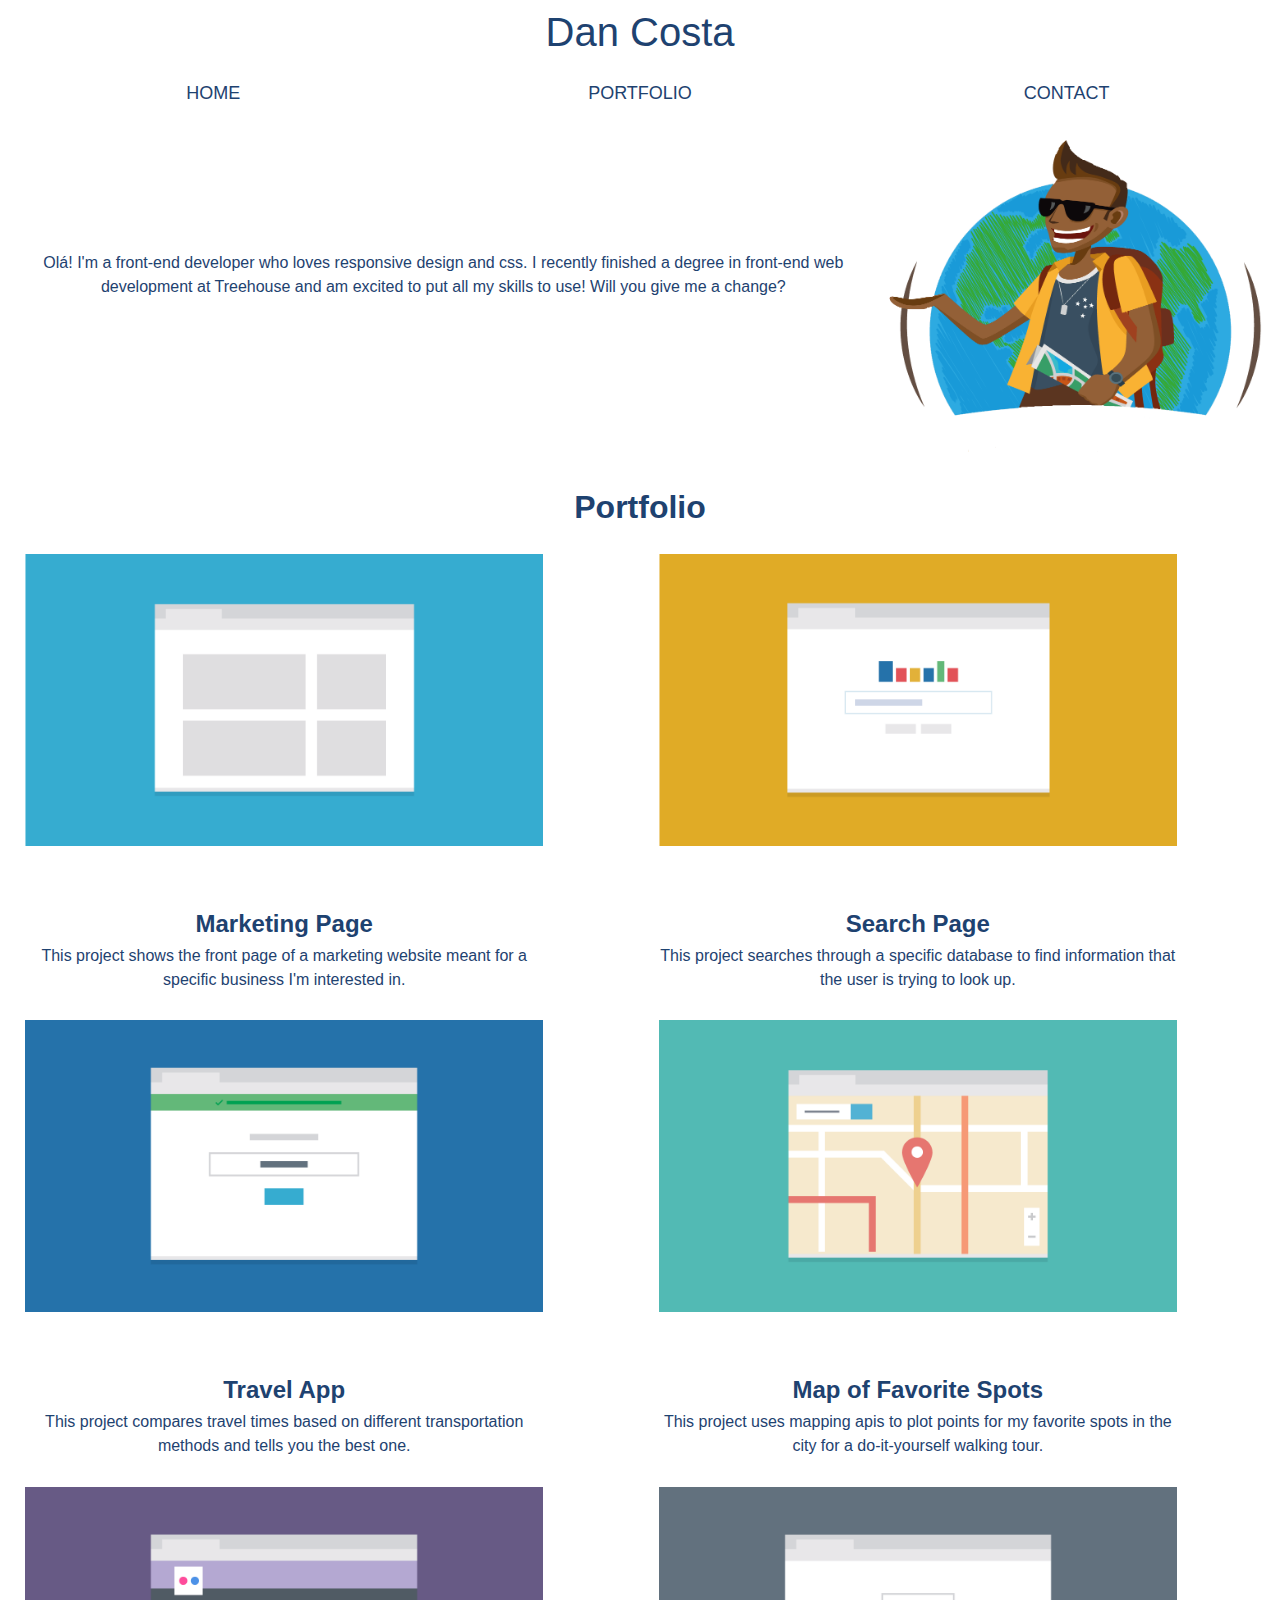
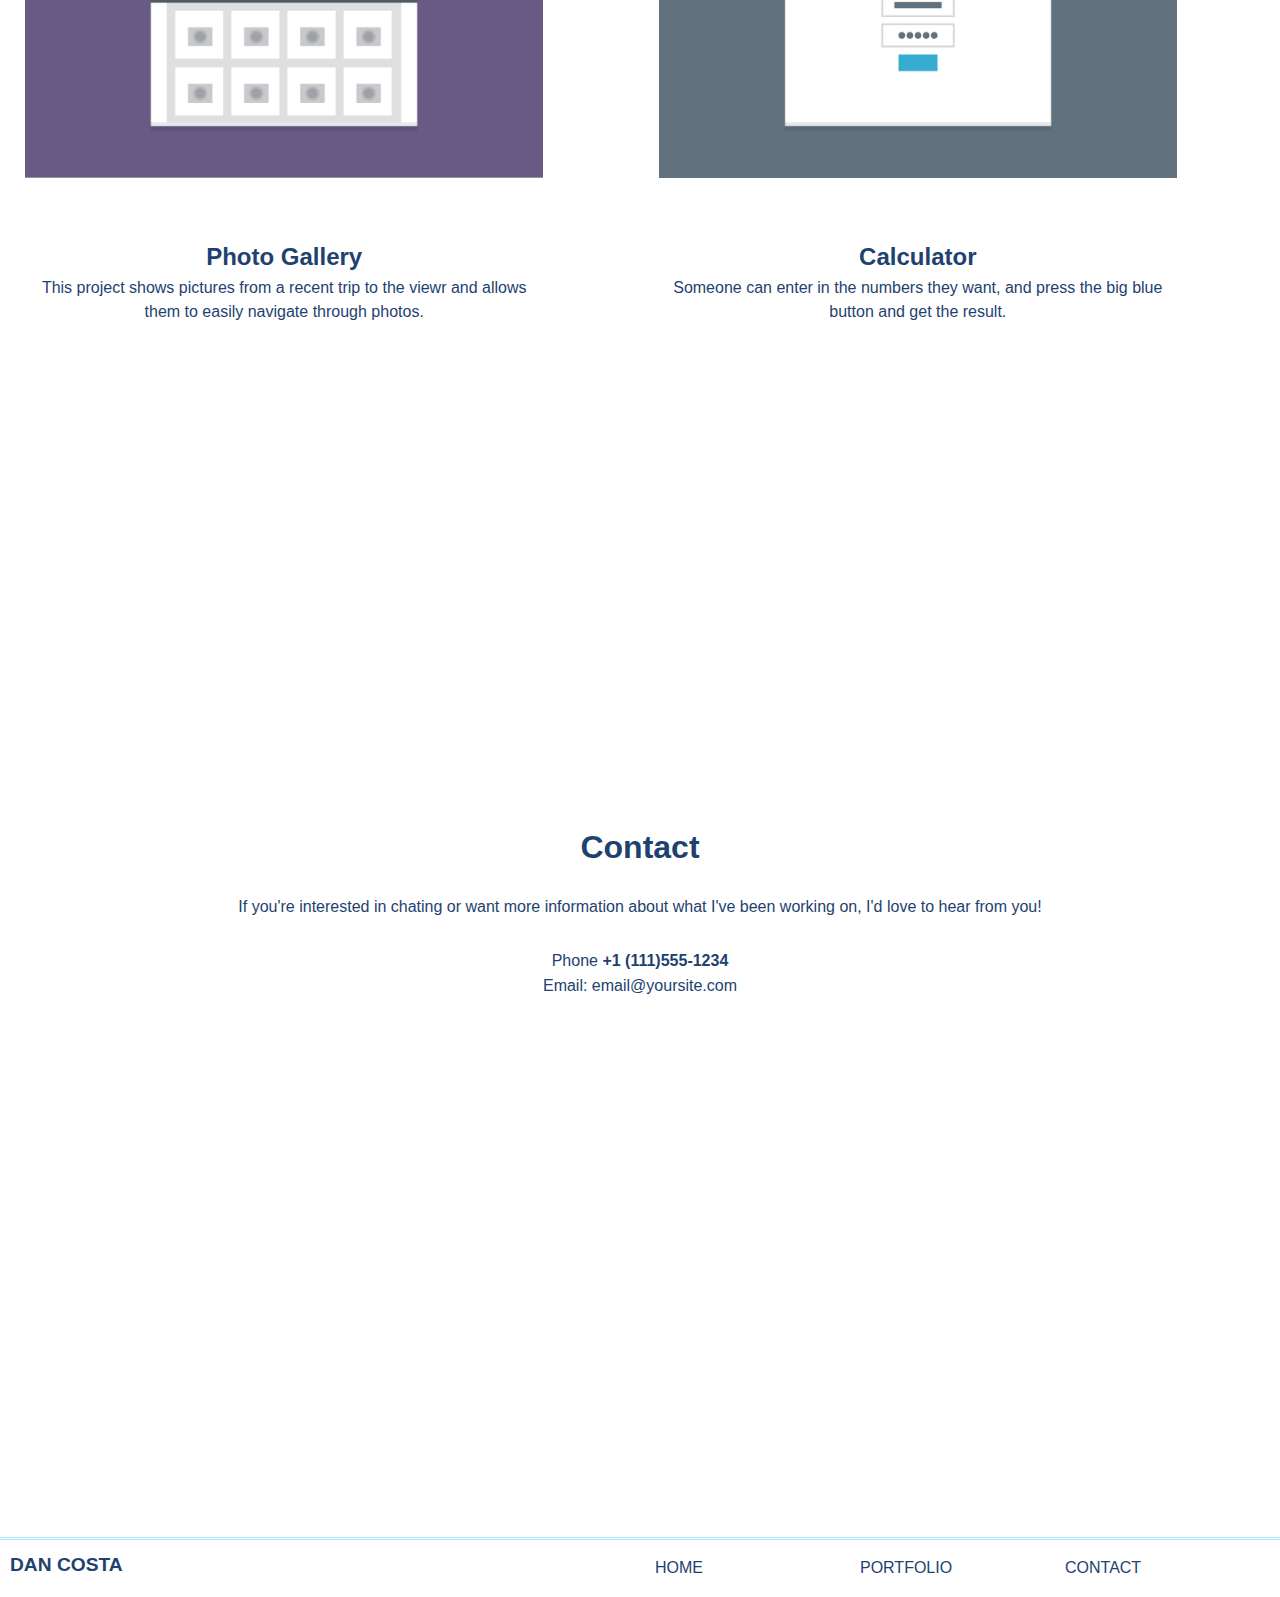
==== commit 6dbd6d3f: "Did it!" ====
--- a/index.html
+++ b/index.html
@@ -49,7 +49,7 @@
                         <p>This project searches through a specific database to find information that the user is trying to look up.</p>
                     </div>
 
-                    <div class="s2-container">    
+                    <div class="s1-container">    
                         <img src="images/portfolio-3.png" class="portfolio alt="app image">
                         <h2>Travel App</h2>
                         <p>This project compares travel times based on different transportation methods and tells you the best one.</p>
@@ -61,13 +61,13 @@
                         <p>This project uses mapping apis to plot points for my favorite spots in the city for a do-it-yourself walking tour.</p>
                     </div>
 
-                    <div class="s2-container">    
+                    <div class="s1-container">    
                         <img src="images/portfolio-5.png" class="portfolio alt="a photo gallery image">
                         <h2>Photo Gallery</h2>
                         <p>This project shows pictures from a recent trip to the viewr and allows them to easily navigate through photos.</p>
                     </div>
 
-                    <div class="calculator">    
+                    <div class="s1-container">    
                         <img src="images/portfolio-6.png" class="portfolio alt="a calculator image">
                         <h2>Calculator</h2>
                         <p>Someone can enter in the numbers they want, and press the big blue button and get the result.</p>
--- a/css/styles.css
+++ b/css/styles.css
@@ -173,20 +173,16 @@
     }
 
     .section-one {
-        width: 40%;
+        width: 90%;
+        margin: 0 auto;
+        justify-content: space-between;
         display: flex;
         flex-wrap: wrap;
         margin-left: 25px;
     }
 
     .s1-container {
-        align-items: flex-start;
-        flex-direction: row;
-    }
-
-    .s2-container {
-        align-items: flex-end;
-        flex-direction: row;
+        width: 45%;
     }
 
     .back-to-top {
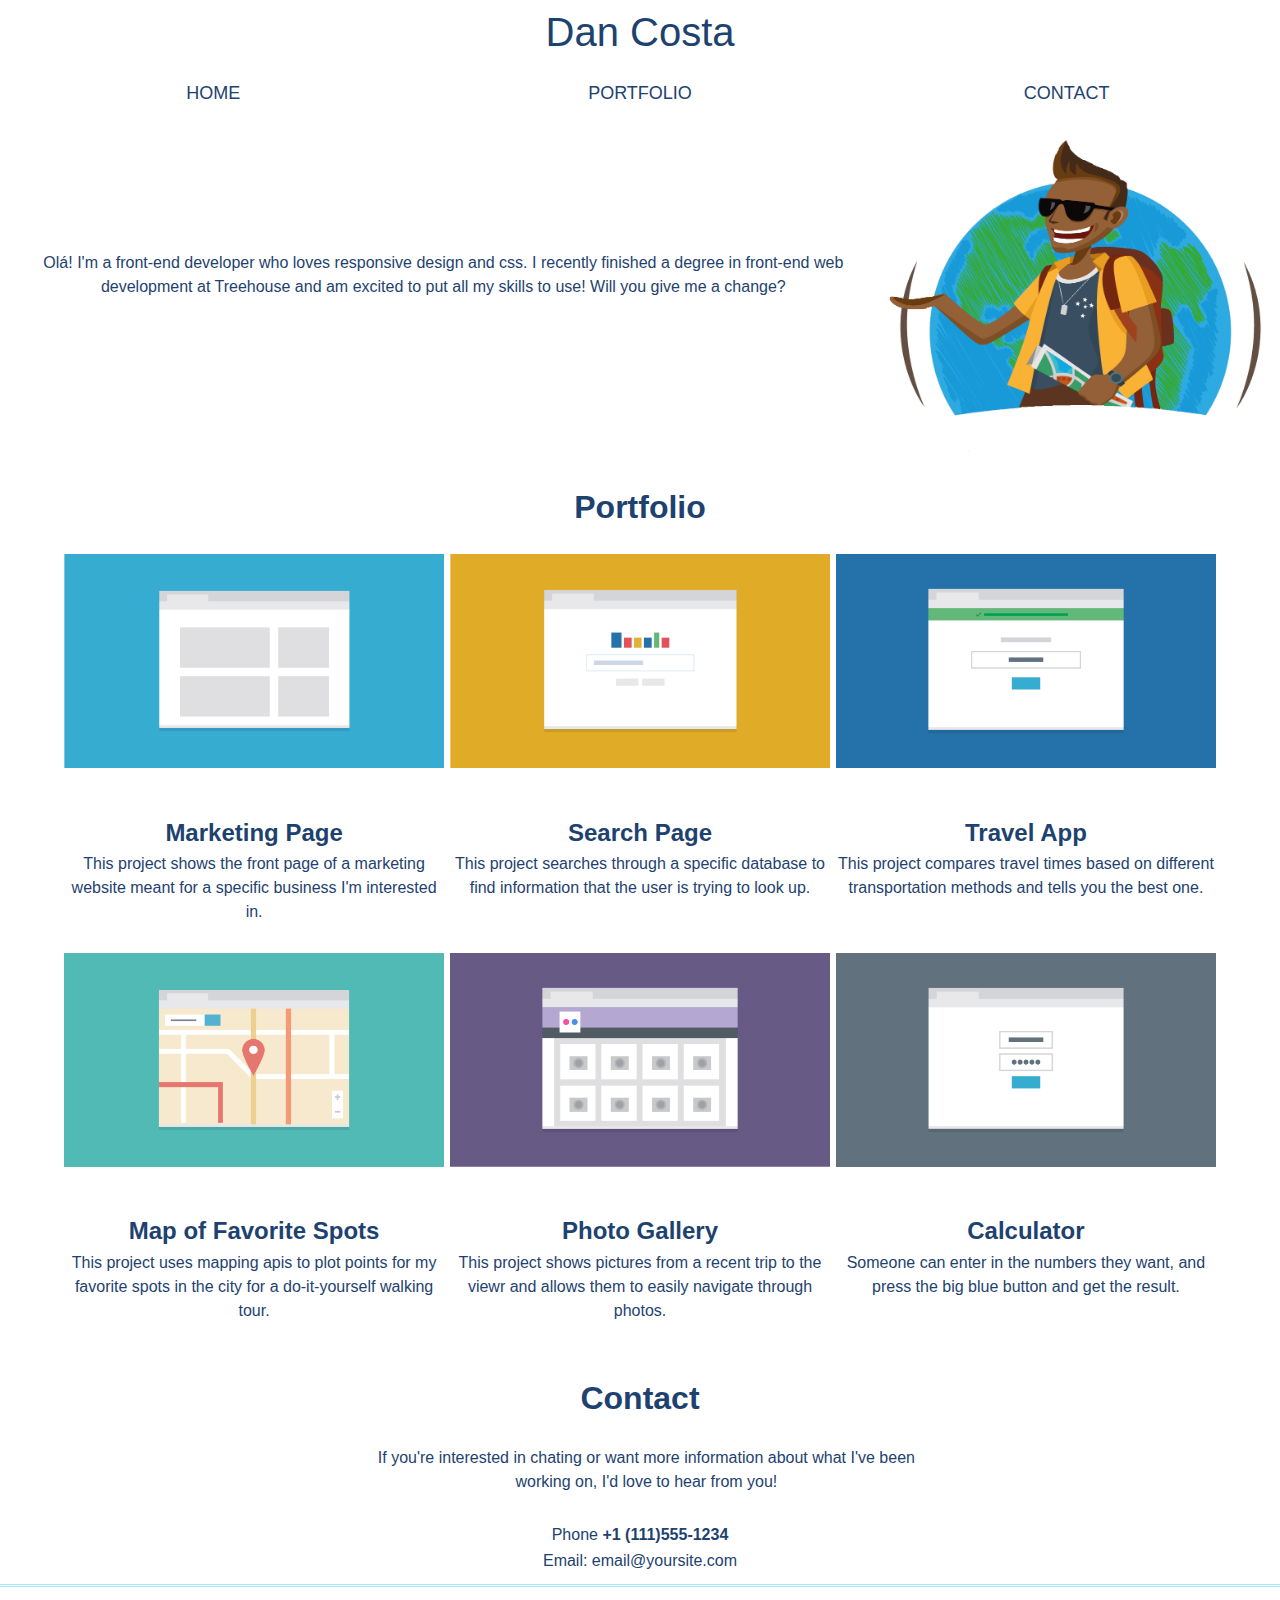
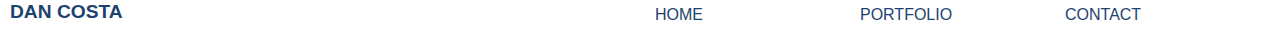
==== commit bcb42e1b: "Hopefully finished" ====
--- a/index.html
+++ b/index.html
@@ -76,7 +76,7 @@
 
             <section>
                 <h1><a name="contact"></a>Contact</h1>
-                <p>If you're interested in chating or want more information about what I've been working on, I'd love to hear from you!</p>
+                <p class="contact-text">If you're interested in chating or want more information about what I've been working on, I'd love to hear from you!</p>
                 <div>Phone <strong>+1 (111)555-1234</strong></div>
                 <div>Email: <a href="mailto:email@yoursite.com">email@yoursite.com</a></div>
 
--- a/css/styles.css
+++ b/css/styles.css
@@ -118,7 +118,6 @@
 
 section {
     text-align: center;
-    padding-bottom: 35%;
 }
 
 img:hover {
@@ -144,11 +143,6 @@
         flex-direction: row;
         align-items: flex-end;
     }
-
-    /* main {
-        display: flex;
-        padding: 10px 0;
-    } */
 
     .profile-info {
        display: flex;
@@ -178,20 +172,23 @@
         justify-content: space-between;
         display: flex;
         flex-wrap: wrap;
-        margin-left: 25px;
     }
 
     .s1-container {
         width: 45%;
     }
 
+    .contact-text {
+        width: 45%;
+        margin-left: 28%;
+    }
+
     .back-to-top {
     display: none;
     }
 
     footer {
         border-top: double #A7E7FF;
-        margin-top: 90px;
         width: 100%;
         
     }
@@ -204,8 +201,6 @@
         display: flex;
         justify-content: space-between;
         align-items: flex-end;
-
-
     }
 
     .footer-name {
@@ -217,8 +212,26 @@
 }
 
 @media screen and (min-width: 1024px) {
+
+    .section-one {
+        width: 90%;
+        margin: 0 auto;
+        justify-content: space-between;
+        display: flex;
+        flex-wrap: wrap;
+    }
+
+    .s1-container {
+        width: 33%;
+    }
     
-} */
+}
+
+
+
+
+
+
 
   
       /* ---- Float clearfix ---- */
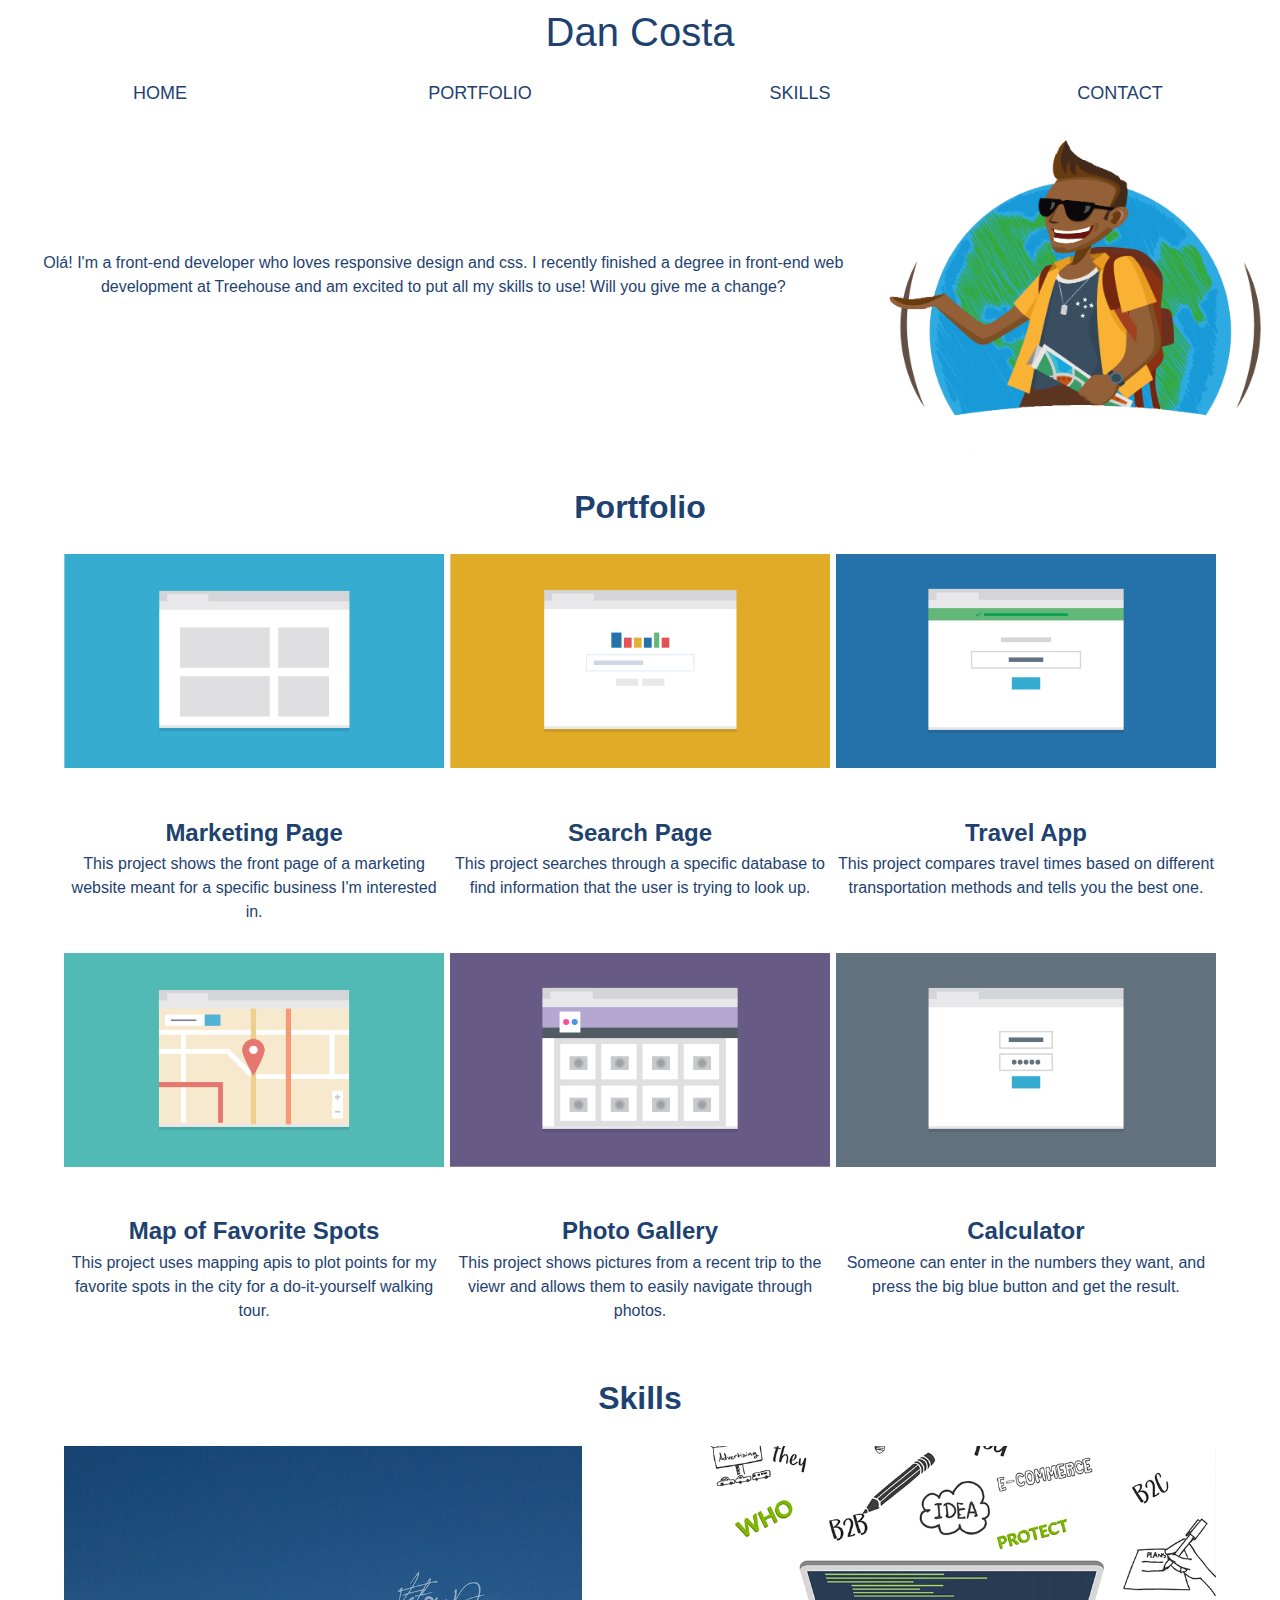
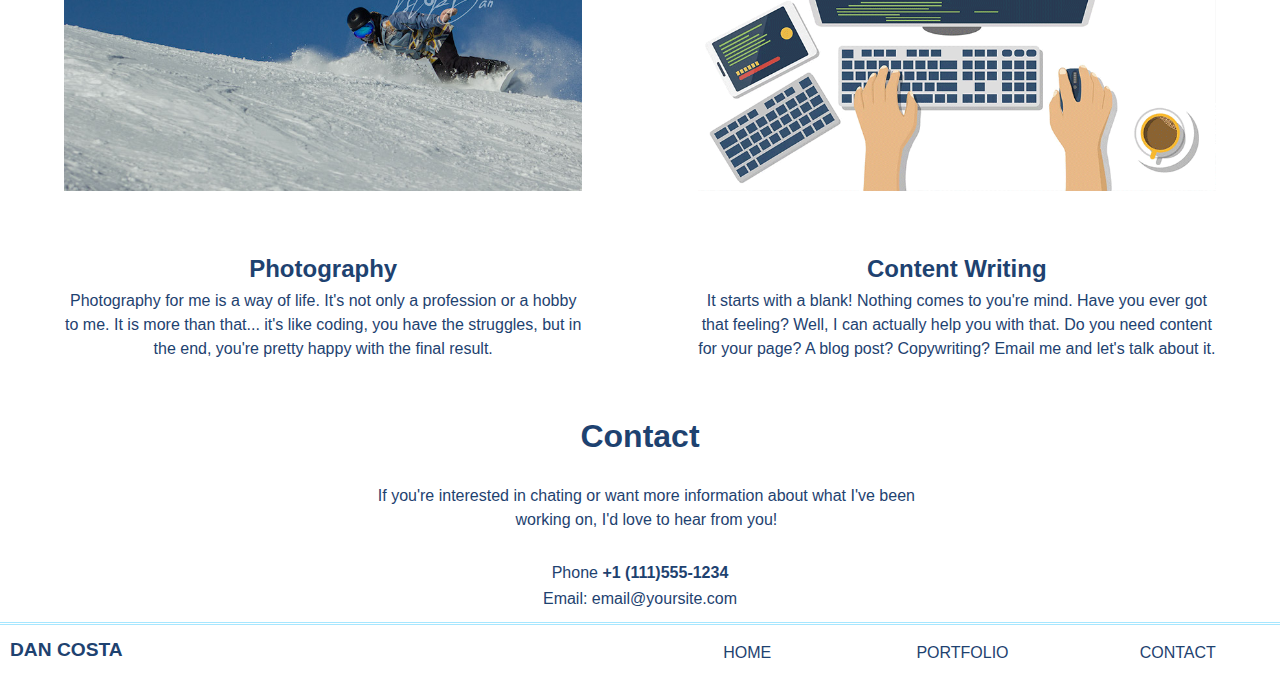
==== commit 5c4e20b1: "Skills added to the page" ====
--- a/index.html
+++ b/index.html
@@ -18,6 +18,7 @@
                 <ul class="main-nav">
                     <li><a class="home" href="#top">Home</a></li>
                     <li><a class="portfolio" href="#portfolio">Portfolio</a></li>
+                    <li><a class="skills" href="#skills">Skills</a></li>
                     <li><a class="contact" href="#contact">Contact</a></li>
                 </ul>
             </nav>
@@ -74,6 +75,27 @@
                     </div>
             </section>
 
+            <h1><a name="skills"></a>Skills</h1>
+
+            <section class="section-two">
+
+                <div class="s2-container">    
+                    <img src="images/snowboarding.jpg" class="portfolio" alt="photo of a girl carving with a snowboard">
+                    <h2>Photography</h2>
+                    <p>Photography for me is a way of life. It's not only a profession or a hobby to me. It is more than that... 
+                        it's like coding, you have the struggles, but in the end, you're pretty happy with the final result.</p>
+                </div>
+
+                <div class="s2-container">    
+                    <img src="images/writing.jpg" class="portfolio" alt="image of a computer and words">
+                    <h2>Content Writing</h2>
+                    <p>It starts with a blank! Nothing comes to you're mind. Have you ever got that feeling? Well, I can actually help you with that. 
+                        Do you need content for your page? A blog post? Copywriting? <a href="mailto:dancosta.id@gmail.com">Email</a> me and let's talk about it.</p>
+                </div>
+                
+            </section>
+
+
             <section>
                 <h1><a name="contact"></a>Contact</h1>
                 <p class="contact-text">If you're interested in chating or want more information about what I've been working on, I'd love to hear from you!</p>
@@ -81,6 +103,7 @@
                 <div>Email: <a href="mailto:email@yoursite.com">email@yoursite.com</a></div>
 
             </section>
+
 
         </main>
 
--- a/css/styles.css
+++ b/css/styles.css
@@ -178,6 +178,18 @@
         width: 45%;
     }
 
+    .section-two {
+        width: 90%;
+        margin: 0 auto;
+        justify-content: space-between;
+        display: flex;
+        flex-wrap: wrap;
+    }
+
+    .s2-container {
+        width: 45%;
+    }
+
     .contact-text {
         width: 45%;
         margin-left: 28%;
@@ -201,6 +213,12 @@
         display: flex;
         justify-content: space-between;
         align-items: flex-end;
+    }
+
+    .footer-nav li {
+        display: inline-block;
+        width: 30%;
+        text-align: center;
     }
 
     .footer-name {
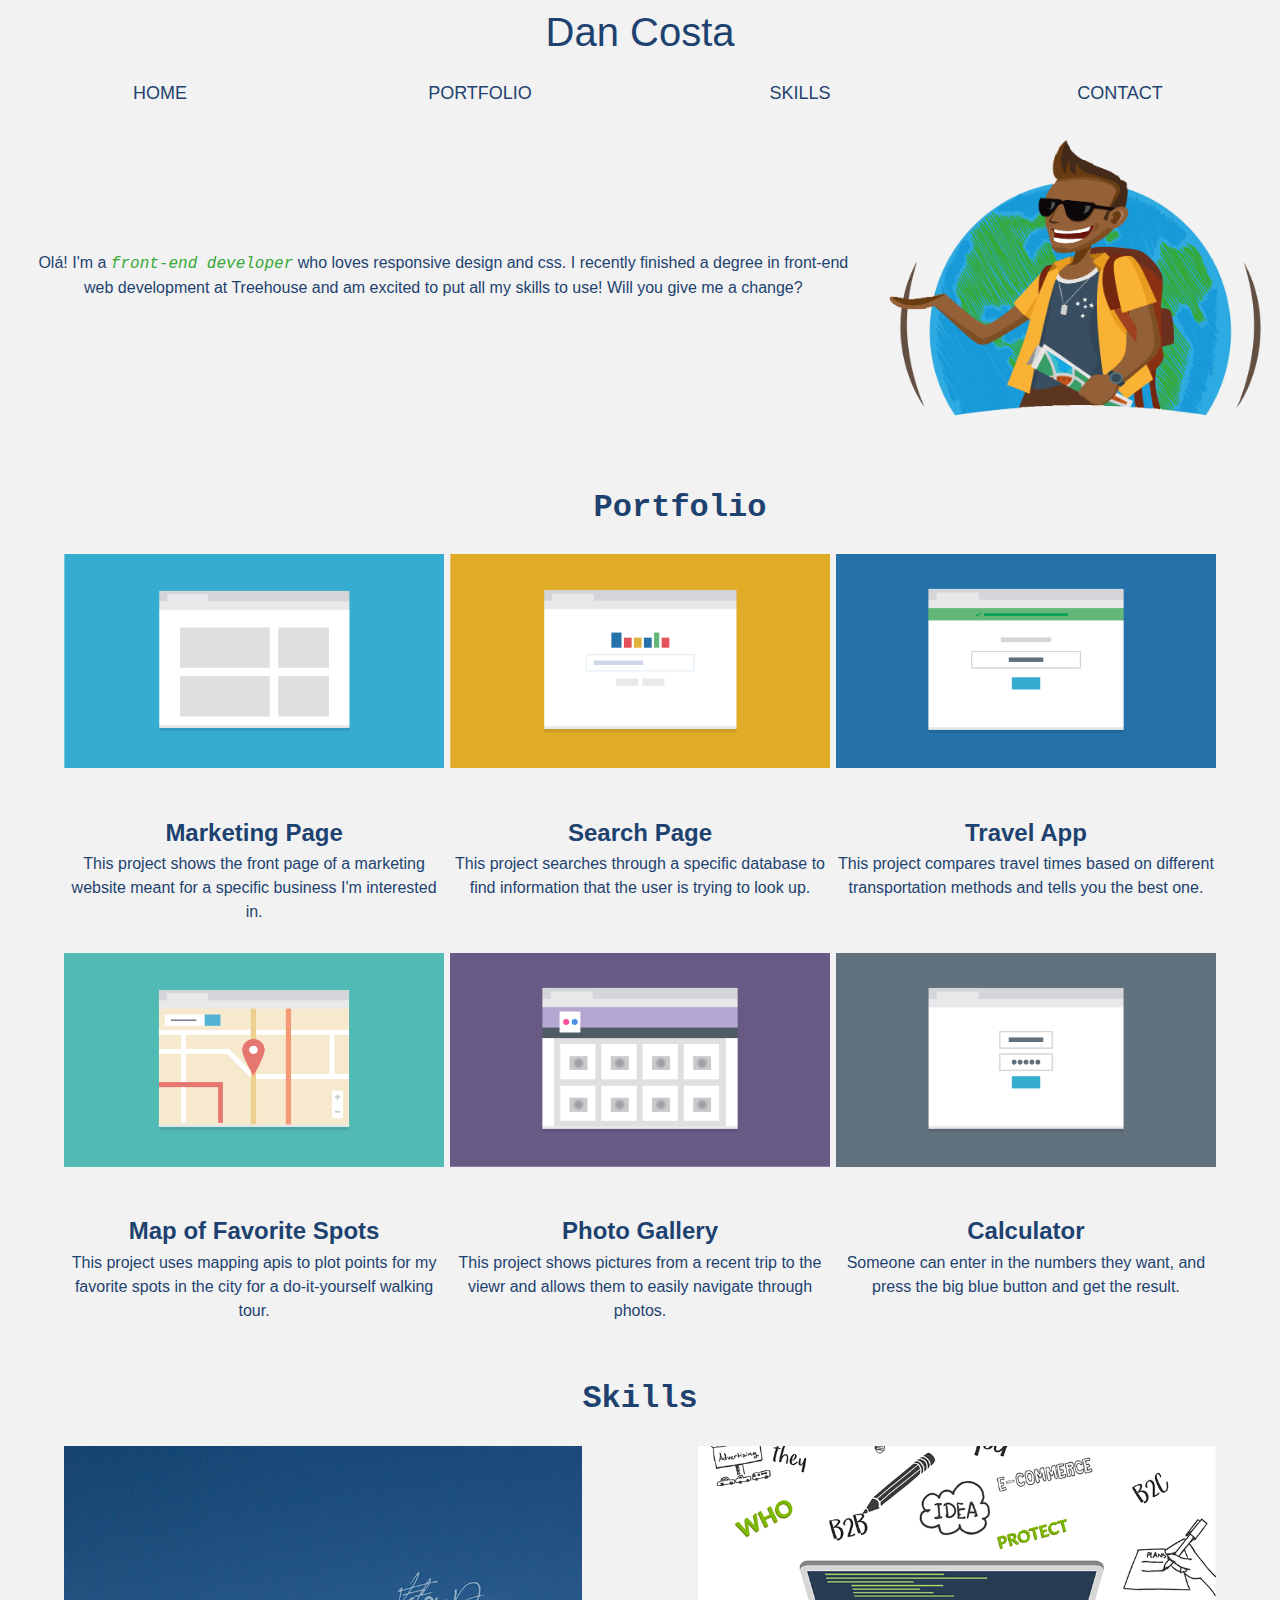
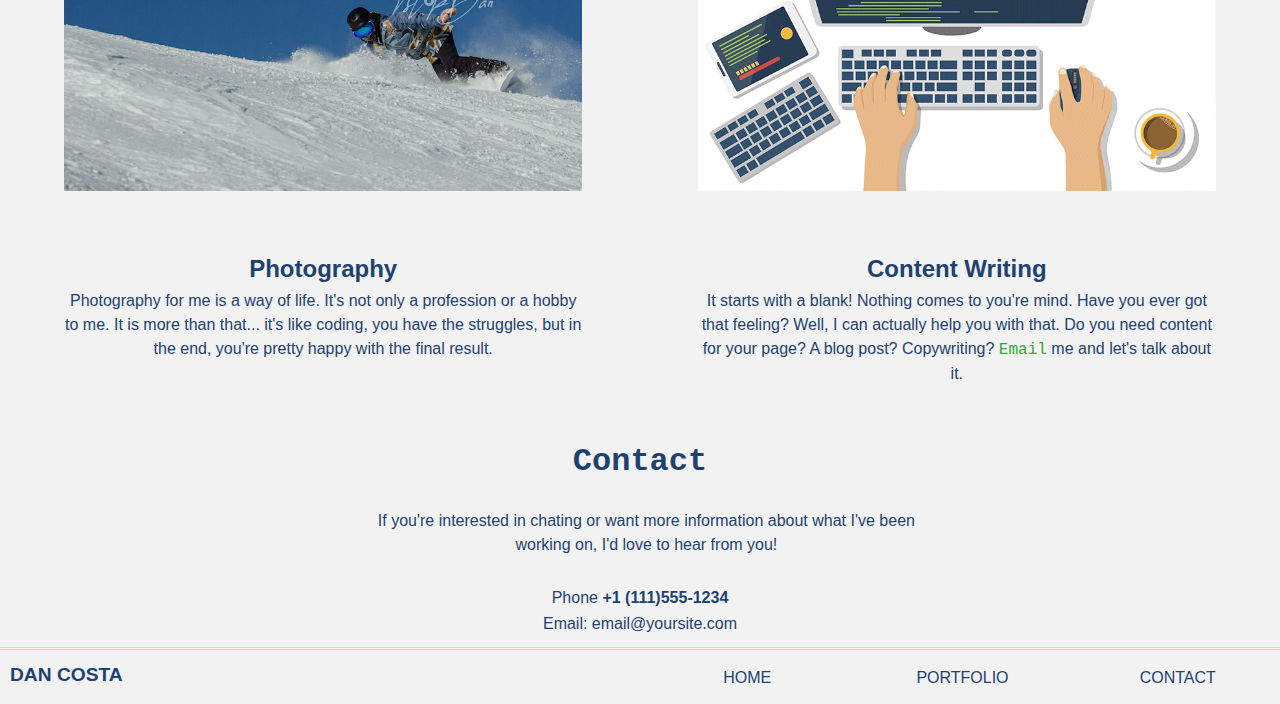
==== commit f6bb2456: "Final version" ====
--- a/index.html
+++ b/index.html
@@ -10,10 +10,10 @@
     </head>
 
     <body>
-        <header name="top">
-            <nav>
+        <header>
+            <nav id="top">
                 <ul class="name">
-                    <li>Dan Costa</a></li>
+                    <li>Dan Costa</li>
                 </ul>
                 <ul class="main-nav">
                     <li><a class="home" href="#top">Home</a></li>
@@ -28,14 +28,14 @@
         <main>
             <div class="profile-info">
                 <div class="profile-text">
-                    <p> Olá! I'm a front-end developer who loves responsive design and css. 
+                    <p> Olá! I'm a <em class="text-color">front-end developer</em> who loves responsive design and css. 
                         I recently finished a degree in front-end web development at Treehouse and am excited to put all my skills to use! 
                         Will you give me a change? </p>
                 </div>
                 <img class="profile" src="images/danprofile.png" alt="profile photo">
             </div>
 
-            <h1><a name="portfolio"></a>Portfolio</h1>
+            <h1><a id="portfolio"></a>Portfolio</h1>
 
             <section class="section-one">
                     <div class="s1-container">
@@ -51,31 +51,31 @@
                     </div>
 
                     <div class="s1-container">    
-                        <img src="images/portfolio-3.png" class="portfolio alt="app image">
+                        <img src="images/portfolio-3.png" class="portfolio" alt="app image">
                         <h2>Travel App</h2>
                         <p>This project compares travel times based on different transportation methods and tells you the best one.</p>
                     </div>
 
                     <div class="s1-container">    
-                        <img src="images/portfolio-4.png" class="portfolio alt="map image">
+                        <img src="images/portfolio-4.png" class="portfolio" alt="map image">
                         <h2>Map of Favorite Spots</h2>
                         <p>This project uses mapping apis to plot points for my favorite spots in the city for a do-it-yourself walking tour.</p>
                     </div>
 
                     <div class="s1-container">    
-                        <img src="images/portfolio-5.png" class="portfolio alt="a photo gallery image">
+                        <img src="images/portfolio-5.png" class="portfolio" alt="a photo gallery image">
                         <h2>Photo Gallery</h2>
                         <p>This project shows pictures from a recent trip to the viewr and allows them to easily navigate through photos.</p>
                     </div>
 
                     <div class="s1-container">    
-                        <img src="images/portfolio-6.png" class="portfolio alt="a calculator image">
+                        <img src="images/portfolio-6.png" class="portfolio" alt="a calculator image">
                         <h2>Calculator</h2>
                         <p>Someone can enter in the numbers they want, and press the big blue button and get the result.</p>
                     </div>
             </section>
 
-            <h1><a name="skills"></a>Skills</h1>
+            <h1><a id="skills"></a>Skills</h1>
 
             <section class="section-two">
 
@@ -90,14 +90,14 @@
                     <img src="images/writing.jpg" class="portfolio" alt="image of a computer and words">
                     <h2>Content Writing</h2>
                     <p>It starts with a blank! Nothing comes to you're mind. Have you ever got that feeling? Well, I can actually help you with that. 
-                        Do you need content for your page? A blog post? Copywriting? <a href="mailto:dancosta.id@gmail.com">Email</a> me and let's talk about it.</p>
+                        Do you need content for your page? A blog post? Copywriting? <a href="mailto:dancosta.id@gmail.com" class="text-color">Email</a> me and let's talk about it.</p>
                 </div>
                 
             </section>
 
 
             <section>
-                <h1><a name="contact"></a>Contact</h1>
+                <h1><a id="contact"></a>Contact</h1>
                 <p class="contact-text">If you're interested in chating or want more information about what I've been working on, I'd love to hear from you!</p>
                 <div>Phone <strong>+1 (111)555-1234</strong></div>
                 <div>Email: <a href="mailto:email@yoursite.com">email@yoursite.com</a></div>
--- a/css/styles.css
+++ b/css/styles.css
@@ -11,7 +11,7 @@
 body {
 	font-family: Roboto, sans-serif;
     line-height: 1.6;
-    background-color: #FFFFFF;
+    background-color: #F2F2F2;
 }
 
 p {
@@ -110,10 +110,16 @@
     text-align: end;
 }
 
+.text-color {
+    color: #35a936;
+    font-family: 'Courier New', Roboto, sans-serif;
+}
+
 /* Main Area */
 
 h1 {
 text-align: center;
+font-family: 'Courier New', Roboto, sans-serif;
 }
 
 section {
@@ -243,19 +249,4 @@
         width: 33%;
     }
     
-}
-
-
-
-
-
-
-
-  
-      /* ---- Float clearfix ---- */
-  
-      .clearfix::after {
-          content: " ";
-          display: table;
-          clear: both;
-    }+}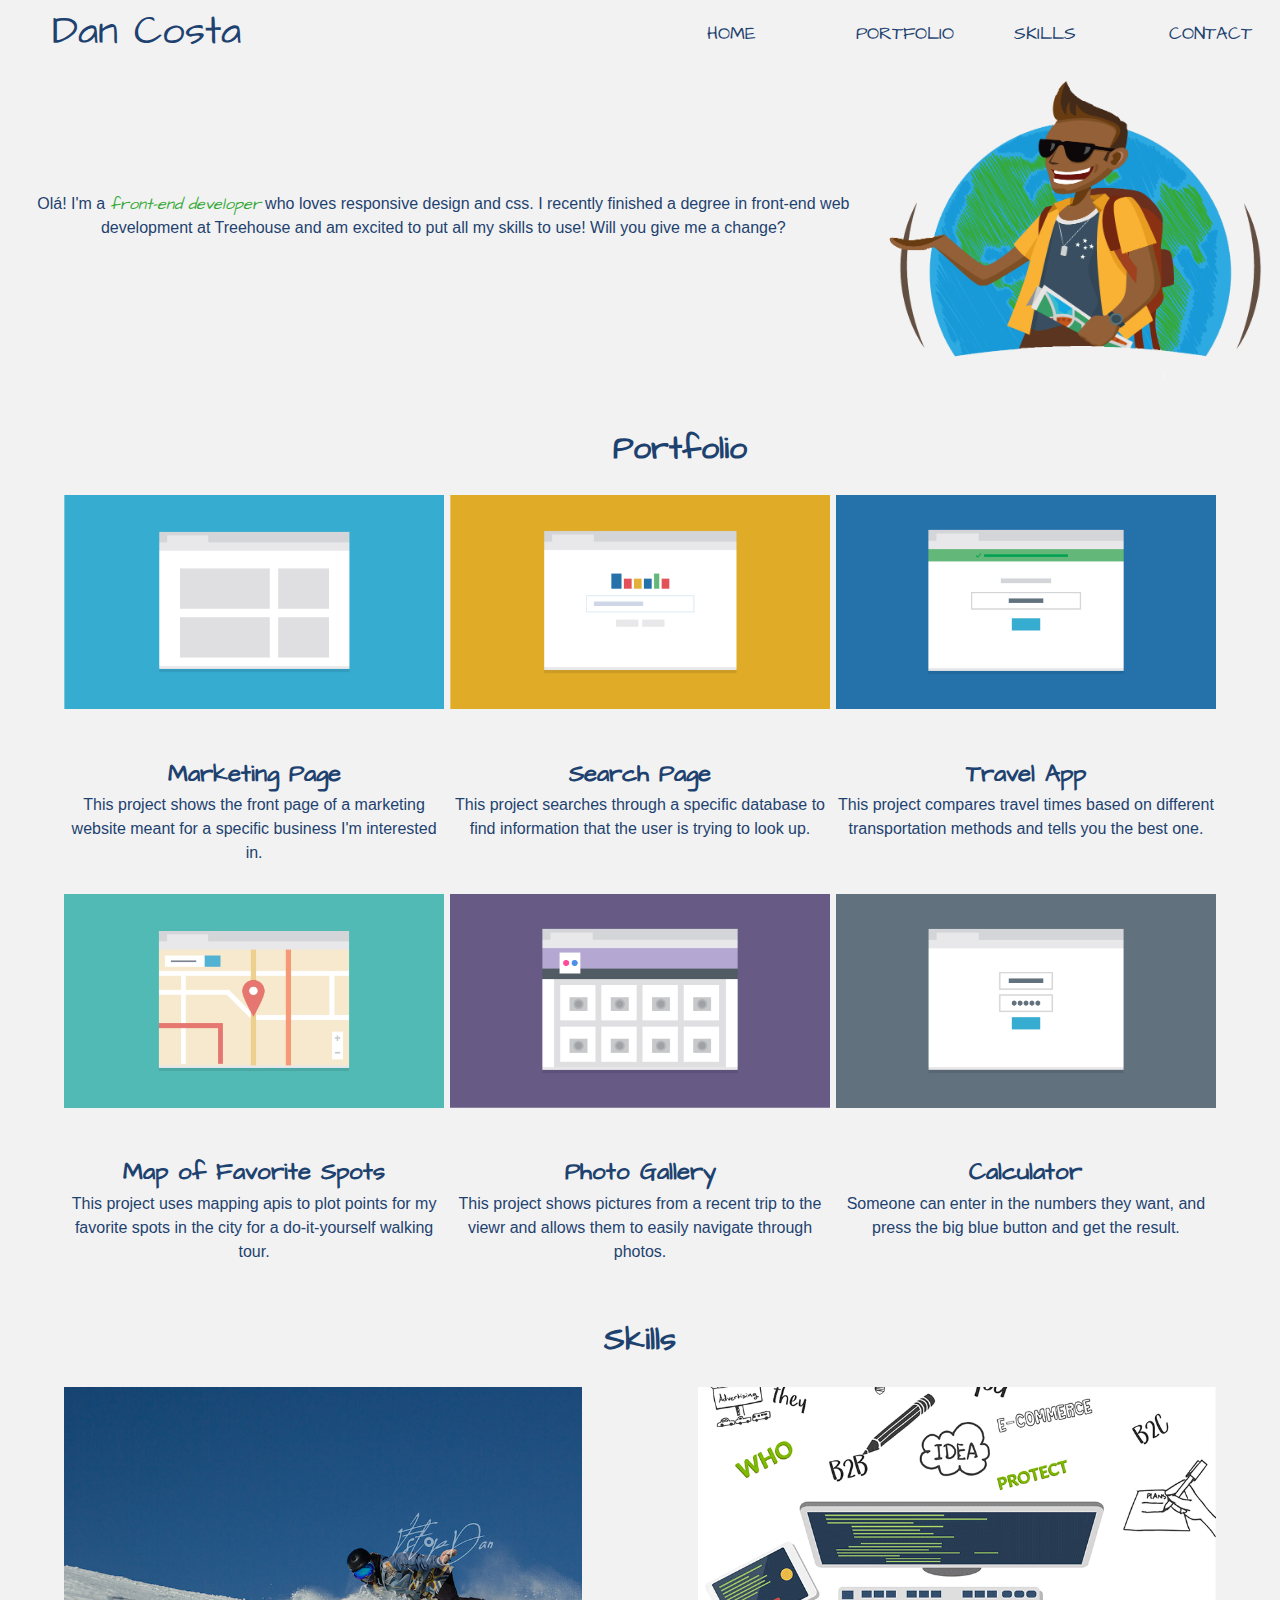
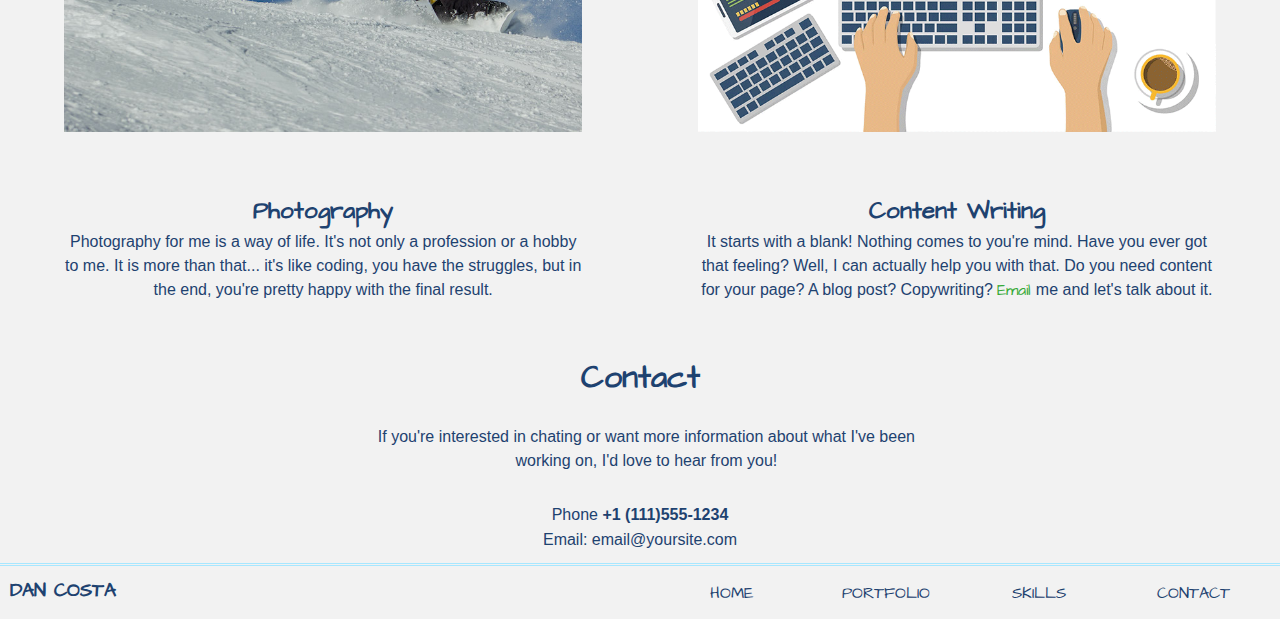
==== commit 338ab3e4: "Ready to Submit." ====
--- a/index.html
+++ b/index.html
@@ -7,6 +7,7 @@
         <meta name="viewport" content="width=device-width, initial-scale=1.0">
         <link rel="stylesheet" href="css/normalize.css">
         <link rel="stylesheet" href="css/styles.css">
+        <link rel="stylesheet" href="https://fonts.googleapis.com/css?family=Architects+Daughter">
     </head>
 
     <body>
@@ -40,37 +41,37 @@
             <section class="section-one">
                     <div class="s1-container">
                         <img src="images/portfolio-1.png" class="portfolio" alt="newspaper image">
-                        <h2>Marketing Page</h2>
+                        <h2 class="text-h2">Marketing Page</h2>
                         <p>This project shows the front page of a marketing website meant for a specific business I'm interested in.</p>
                     </div>
 
                     <div class="s1-container">    
                         <img src="images/portfolio-2.png" class="portfolio" alt="search image">
-                        <h2>Search Page</h2>
+                        <h2 class="text-h2">Search Page</h2>
                         <p>This project searches through a specific database to find information that the user is trying to look up.</p>
                     </div>
 
                     <div class="s1-container">    
                         <img src="images/portfolio-3.png" class="portfolio" alt="app image">
-                        <h2>Travel App</h2>
+                        <h2 class="text-h2">Travel App</h2>
                         <p>This project compares travel times based on different transportation methods and tells you the best one.</p>
                     </div>
 
                     <div class="s1-container">    
                         <img src="images/portfolio-4.png" class="portfolio" alt="map image">
-                        <h2>Map of Favorite Spots</h2>
+                        <h2 class="text-h2">Map of Favorite Spots</h2>
                         <p>This project uses mapping apis to plot points for my favorite spots in the city for a do-it-yourself walking tour.</p>
                     </div>
 
                     <div class="s1-container">    
                         <img src="images/portfolio-5.png" class="portfolio" alt="a photo gallery image">
-                        <h2>Photo Gallery</h2>
+                        <h2 class="text-h2">Photo Gallery</h2>
                         <p>This project shows pictures from a recent trip to the viewr and allows them to easily navigate through photos.</p>
                     </div>
 
                     <div class="s1-container">    
                         <img src="images/portfolio-6.png" class="portfolio" alt="a calculator image">
-                        <h2>Calculator</h2>
+                        <h2 class="text-h2">Calculator</h2>
                         <p>Someone can enter in the numbers they want, and press the big blue button and get the result.</p>
                     </div>
             </section>
@@ -81,14 +82,14 @@
 
                 <div class="s2-container">    
                     <img src="images/snowboarding.jpg" class="portfolio" alt="photo of a girl carving with a snowboard">
-                    <h2>Photography</h2>
+                    <h2 class="text-h2">Photography</h2>
                     <p>Photography for me is a way of life. It's not only a profession or a hobby to me. It is more than that... 
                         it's like coding, you have the struggles, but in the end, you're pretty happy with the final result.</p>
                 </div>
 
                 <div class="s2-container">    
                     <img src="images/writing.jpg" class="portfolio" alt="image of a computer and words">
-                    <h2>Content Writing</h2>
+                    <h2 class="text-h2">Content Writing</h2>
                     <p>It starts with a blank! Nothing comes to you're mind. Have you ever got that feeling? Well, I can actually help you with that. 
                         Do you need content for your page? A blog post? Copywriting? <a href="mailto:dancosta.id@gmail.com" class="text-color">Email</a> me and let's talk about it.</p>
                 </div>
@@ -116,6 +117,7 @@
                 <ul class="footer-nav">
                     <li><a class="home" href="index.html">Home</a></li>
                     <li><a class="portfolio" href="#portfolio">Portfolio</a></li>
+                    <li><a class="skills" href="#skills">Skills</a></li>
                     <li><a class="contact" href="#contact">Contact</a></li>
                 </ul>
                 <div class="back-to-top">
--- a/css/styles.css
+++ b/css/styles.css
@@ -21,6 +21,10 @@
     text-align: center;
 }
 
+nav {
+    font-family: 'Architects Daughter', Roboto, sans-serif ;
+}
+
 /* Navigation Top and footer */
 
 .name {
@@ -71,7 +75,7 @@
 }
 
 footer {
-    border-top: double #A7E7FF;
+    border-top: double #1E4270;
     margin-top: 10px;
     margin-bottom: 0px;
     padding: 10px;
@@ -112,14 +116,17 @@
 
 .text-color {
     color: #35a936;
-    font-family: 'Courier New', Roboto, sans-serif;
-}
-
+    font-family: 'Architects Daughter', Roboto, sans-serif;
+}
+
+.text-h2 {
+    font-family: 'Architects Daughter', Roboto, sans-serif;
+}
 /* Main Area */
 
 h1 {
 text-align: center;
-font-family: 'Courier New', Roboto, sans-serif;
+font-family: 'Architects Daughter', Roboto, sans-serif;
 }
 
 section {
@@ -237,6 +244,15 @@
 
 @media screen and (min-width: 1024px) {
 
+    nav {
+        display: flex;
+    }
+
+    .name {
+        text-align: left;
+        padding-left: 52px;
+    }
+
     .section-one {
         width: 90%;
         margin: 0 auto;
